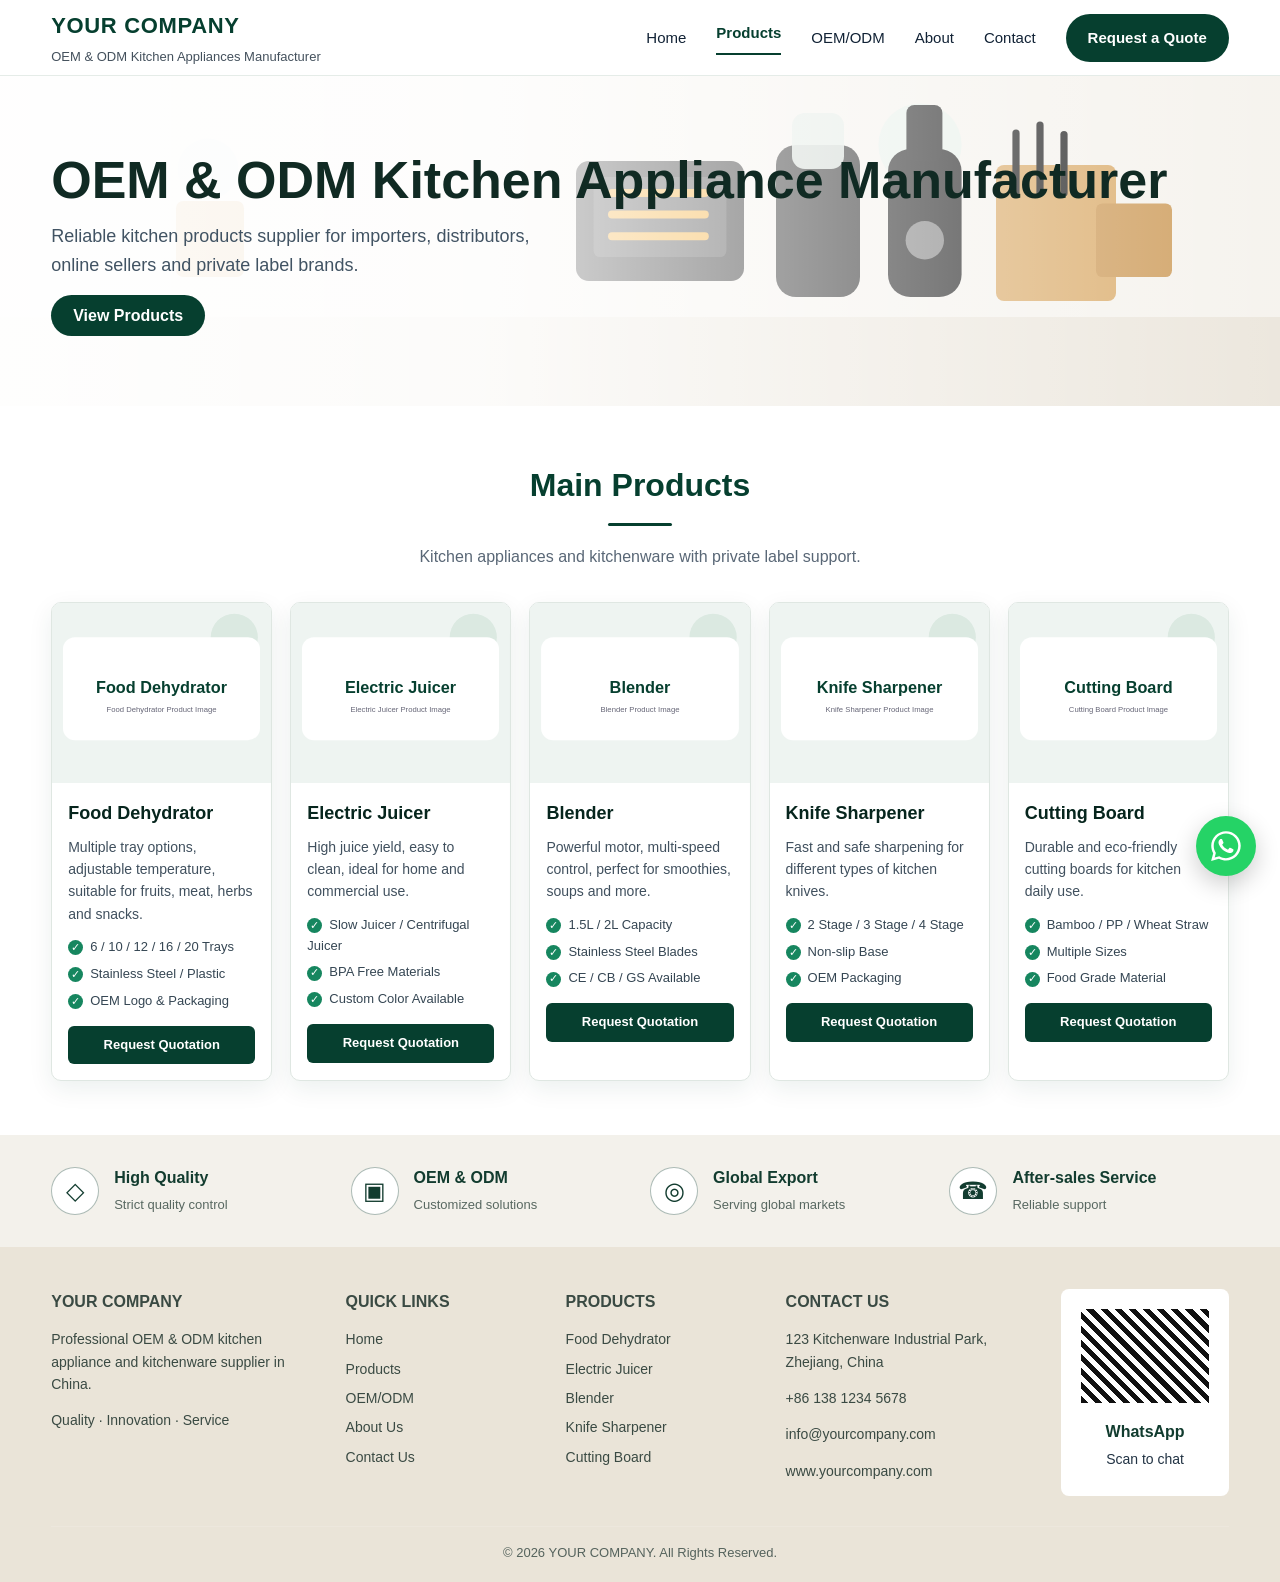
==== index.html @ 008339e9 "Add files via upload" ====
<!DOCTYPE html><html lang="en"><head><meta charset="UTF-8"><meta name="viewport" content="width=device-width,initial-scale=1.0"><title>Your Company | Kitchen Appliance Manufacturer</title><link rel="stylesheet" href="assets/style.css"><meta name="description" content="OEM and ODM kitchen appliances and kitchenware supplier."></head><body><header class="header"><div class="container nav"><a href="index.html" class="logo"><strong>YOUR COMPANY</strong><span>OEM & ODM Kitchen Appliances Manufacturer</span></a><div class="menu"><a href="index.html">Home</a><a href="products.html" class="active">Products</a><a href="oem-odm.html">OEM/ODM</a><a href="about.html">About</a><a href="contact.html">Contact</a><a class="quote-top" href="contact.html">Request a Quote</a></div></div></header><section class="hero-products"><div class="container"><h1>OEM & ODM Kitchen Appliance Manufacturer</h1><p>Reliable kitchen products supplier for importers, distributors, online sellers and private label brands.</p><a href="products.html" class="quote-top">View Products</a></div></section><section class="section"><div class="container"><div class="section-title"><h2>Main Products</h2><div class="title-line"></div><p>Kitchen appliances and kitchenware with private label support.</p></div><div class="products-grid"><div class="product-card"><div class="product-img"><img src="assets/dehydrator.svg" alt="Food Dehydrator"></div><div class="product-body"><h3>Food Dehydrator</h3><p>Multiple tray options, adjustable temperature, suitable for fruits, meat, herbs and snacks.</p><ul><li>6 / 10 / 12 / 16 / 20 Trays</li><li>Stainless Steel / Plastic</li><li>OEM Logo & Packaging</li></ul><a class="product-btn" href="contact.html">Request Quotation</a></div></div><div class="product-card"><div class="product-img"><img src="assets/juicer.svg" alt="Electric Juicer"></div><div class="product-body"><h3>Electric Juicer</h3><p>High juice yield, easy to clean, ideal for home and commercial use.</p><ul><li>Slow Juicer / Centrifugal Juicer</li><li>BPA Free Materials</li><li>Custom Color Available</li></ul><a class="product-btn" href="contact.html">Request Quotation</a></div></div><div class="product-card"><div class="product-img"><img src="assets/blender.svg" alt="Blender"></div><div class="product-body"><h3>Blender</h3><p>Powerful motor, multi-speed control, perfect for smoothies, soups and more.</p><ul><li>1.5L / 2L Capacity</li><li>Stainless Steel Blades</li><li>CE / CB / GS Available</li></ul><a class="product-btn" href="contact.html">Request Quotation</a></div></div><div class="product-card"><div class="product-img"><img src="assets/sharpener.svg" alt="Knife Sharpener"></div><div class="product-body"><h3>Knife Sharpener</h3><p>Fast and safe sharpening for different types of kitchen knives.</p><ul><li>2 Stage / 3 Stage / 4 Stage</li><li>Non-slip Base</li><li>OEM Packaging</li></ul><a class="product-btn" href="contact.html">Request Quotation</a></div></div><div class="product-card"><div class="product-img"><img src="assets/cutting-board.svg" alt="Cutting Board"></div><div class="product-body"><h3>Cutting Board</h3><p>Durable and eco-friendly cutting boards for kitchen daily use.</p><ul><li>Bamboo / PP / Wheat Straw</li><li>Multiple Sizes</li><li>Food Grade Material</li></ul><a class="product-btn" href="contact.html">Request Quotation</a></div></div></div></div></section><section class="advantages"><div class="container adv-grid"><div class="adv"><div class="adv-icon">◇</div><div><strong>High Quality</strong><span>Strict quality control</span></div></div><div class="adv"><div class="adv-icon">▣</div><div><strong>OEM & ODM</strong><span>Customized solutions</span></div></div><div class="adv"><div class="adv-icon">◎</div><div><strong>Global Export</strong><span>Serving global markets</span></div></div><div class="adv"><div class="adv-icon">☎</div><div><strong>After-sales Service</strong><span>Reliable support</span></div></div></div></section><footer class="footer"><div class="container footer-grid"><div><h4>YOUR COMPANY</h4><p>Professional OEM & ODM kitchen appliance and kitchenware supplier in China.</p><p>Quality · Innovation · Service</p></div><div><h4>QUICK LINKS</h4><ul><li><a href="index.html">Home</a></li><li><a href="products.html">Products</a></li><li><a href="oem-odm.html">OEM/ODM</a></li><li><a href="about.html">About Us</a></li><li><a href="contact.html">Contact Us</a></li></ul></div><div><h4>PRODUCTS</h4><ul><li>Food Dehydrator</li><li>Electric Juicer</li><li>Blender</li><li>Knife Sharpener</li><li>Cutting Board</li></ul></div><div><h4>CONTACT US</h4><p>123 Kitchenware Industrial Park, Zhejiang, China</p><p>+86 138 1234 5678</p><p>info@yourcompany.com</p><p>www.yourcompany.com</p></div><div class="qr"><div class="qr-box"></div><strong>WhatsApp</strong><p style="color:#234;margin:4px 0 0">Scan to chat</p></div></div><div class="container copy">© 2026 YOUR COMPANY. All Rights Reserved.</div></footer>
<a href="https://wa.me/8613800000000" target="_blank" class="floating-btn" title="WhatsApp Inquiry">
    <img src="assets/whatsapp-icon.svg" alt="WhatsApp">
</a>

</body></html>
---- assets/style.css ----
*{box-sizing:border-box}
:root{--green:#063f2f;--green2:#0b5a43;--light:#f1f7f4;--text:#102a23;--muted:#5d6b78;--line:#dfe7e2}
body{margin:0;font-family:Arial,Helvetica,sans-serif;color:var(--text);line-height:1.6;background:#fff}
a{text-decoration:none;color:inherit}
.container{width:min(1180px,92%);margin:auto}
.header{height:76px;background:#fff;border-bottom:1px solid #e5ece8;position:sticky;top:0;z-index:20}
.nav{height:76px;display:flex;align-items:center;justify-content:space-between}
.logo strong{display:block;font-size:22px;letter-spacing:.03em;color:var(--green)}
.logo span{font-size:13px;color:#44515d}
.menu{display:flex;align-items:center;gap:30px;font-size:15px}
.menu a{color:#112235}
.menu .active{color:var(--green);font-weight:700;border-bottom:2px solid var(--green);padding-bottom:8px}
.quote-top{background:var(--green);color:#fff!important;border-radius:28px;padding:12px 22px;font-weight:700}
.hero-products{min-height:330px;background:linear-gradient(90deg,rgba(255,255,255,.96) 0%,rgba(255,255,255,.86) 38%,rgba(255,255,255,.15) 100%),url('hero-banner.svg');background-size:cover;background-position:center;display:flex;align-items:center}
.hero-products h1{font-size:52px;line-height:1.05;margin:0 0 14px;color:var(--text)}
.hero-products p{font-size:18px;color:#415363;max-width:500px;margin:0 0 24px}
.breadcrumb{font-size:14px;color:#506273}
.breadcrumb b{color:var(--green)}
.section{padding:54px 0}
.section-title{text-align:center;margin-bottom:32px}
.section-title h2{font-size:32px;margin:0;color:var(--green)}
.title-line{width:64px;height:3px;background:var(--green);margin:12px auto 18px;border-radius:10px}
.section-title p{color:#596776;margin:0}
.products-grid{display:grid;grid-template-columns:repeat(5,1fr);gap:18px}
.product-card{background:#fff;border:1px solid var(--line);border-radius:10px;overflow:hidden;box-shadow:0 8px 24px rgba(6,63,47,.08);transition:.25s}
.product-card:hover{transform:translateY(-6px);box-shadow:0 16px 36px rgba(6,63,47,.14)}
.product-img{height:180px;background:#eef4f1;display:flex;align-items:center;justify-content:center;overflow:hidden}
.product-img img{width:100%;height:100%;object-fit:cover;display:block}
.product-body{padding:16px}
.product-body h3{margin:0 0 8px;font-size:18px;color:#06251d}
.product-body p{margin:0 0 12px;color:#40505e;font-size:14px;min-height:66px}
.product-body ul{padding:0;margin:0 0 14px;list-style:none}
.product-body li{font-size:13px;margin:6px 0;color:#354653}
.product-body li:before{content:"✓";display:inline-flex;align-items:center;justify-content:center;width:15px;height:15px;margin-right:7px;background:#16865f;color:white;border-radius:50%;font-size:11px}
.product-btn{display:block;text-align:center;background:var(--green);color:#fff;border-radius:6px;padding:9px 12px;font-size:13px;font-weight:700}
.advantages{background:#F3F1EB;color:#123C2F;padding:30px 0}
.adv-grid{display:grid;grid-template-columns:repeat(4,1fr);gap:20px}
.adv{display:flex;gap:15px;align-items:center}
.adv-icon{width:48px;height:48px;border:1px solid rgba(18,60,47,.35);border-radius:50%;display:flex;align-items:center;justify-content:center;font-size:24px;color:#123C2F;background:#fff}
.adv strong{display:block;color:#123C2F}
.adv span{font-size:13px;color:#586861}
.footer{background:#EAE4D8;color:#3A4A43;padding:42px 0 18px}
.footer-grid{display:grid;grid-template-columns:1.4fr 1fr 1fr 1.3fr .9fr;gap:34px}
.footer h4{margin:0 0 14px}
.footer p,.footer a,.footer li{color:#3A4A43;font-size:14px}
.footer ul{padding:0;margin:0;list-style:none}
.footer li{margin:7px 0}
.qr{background:white;color:#123c2f;border-radius:8px;padding:12px;text-align:center}
.qr-box{height:110px;background:repeating-linear-gradient(45deg,#111 0 5px,#fff 5px 10px);border:8px solid #fff;margin-bottom:8px}
.copy{text-align:center;color:#55635d;font-size:13px;border-top:1px solid rgba(255,255,255,.12);margin-top:30px;padding-top:16px}
.page-hero{padding:80px 0;background:var(--light)}
.page-hero h1{font-size:44px;margin:0 0 10px}
.content-grid{display:grid;grid-template-columns:1fr 1fr;gap:32px;align-items:center}
.box{border:1px solid var(--line);border-radius:14px;padding:26px;background:#fff;box-shadow:0 8px 24px rgba(6,63,47,.06)}
.contact-grid{display:grid;grid-template-columns:1fr 1fr;gap:28px}
@media(max-width:1000px){.products-grid{grid-template-columns:repeat(2,1fr)}.footer-grid,.adv-grid{grid-template-columns:repeat(2,1fr)}}
@media(max-width:760px){.header,.nav{height:auto}.nav{padding:14px 0;align-items:flex-start;flex-direction:column;gap:12px}.menu{flex-wrap:wrap;gap:14px}.hero-products h1{font-size:38px}.products-grid,.footer-grid,.adv-grid,.content-grid,.contact-grid{grid-template-columns:1fr}.hero-products{min-height:420px}.product-img{height:220px}}


/* Floating WhatsApp/Inquiry Button */
.floating-btn {
    position: fixed;
    right: 24px;
    bottom: 24px;
    background: #25D366;
    color: #fff;
    border-radius: 50%;
    width: 60px;
    height: 60px;
    display:flex;
    align-items:center;
    justify-content:center;
    font-size:28px;
    box-shadow: 0 8px 24px rgba(0,0,0,.2);
    z-index: 9999;
    cursor: pointer;
    transition: transform .3s;
}
.floating-btn:hover {
    transform: scale(1.1);
}

.floating-btn img{
    width:34px;
    height:34px;
    display:block;
}
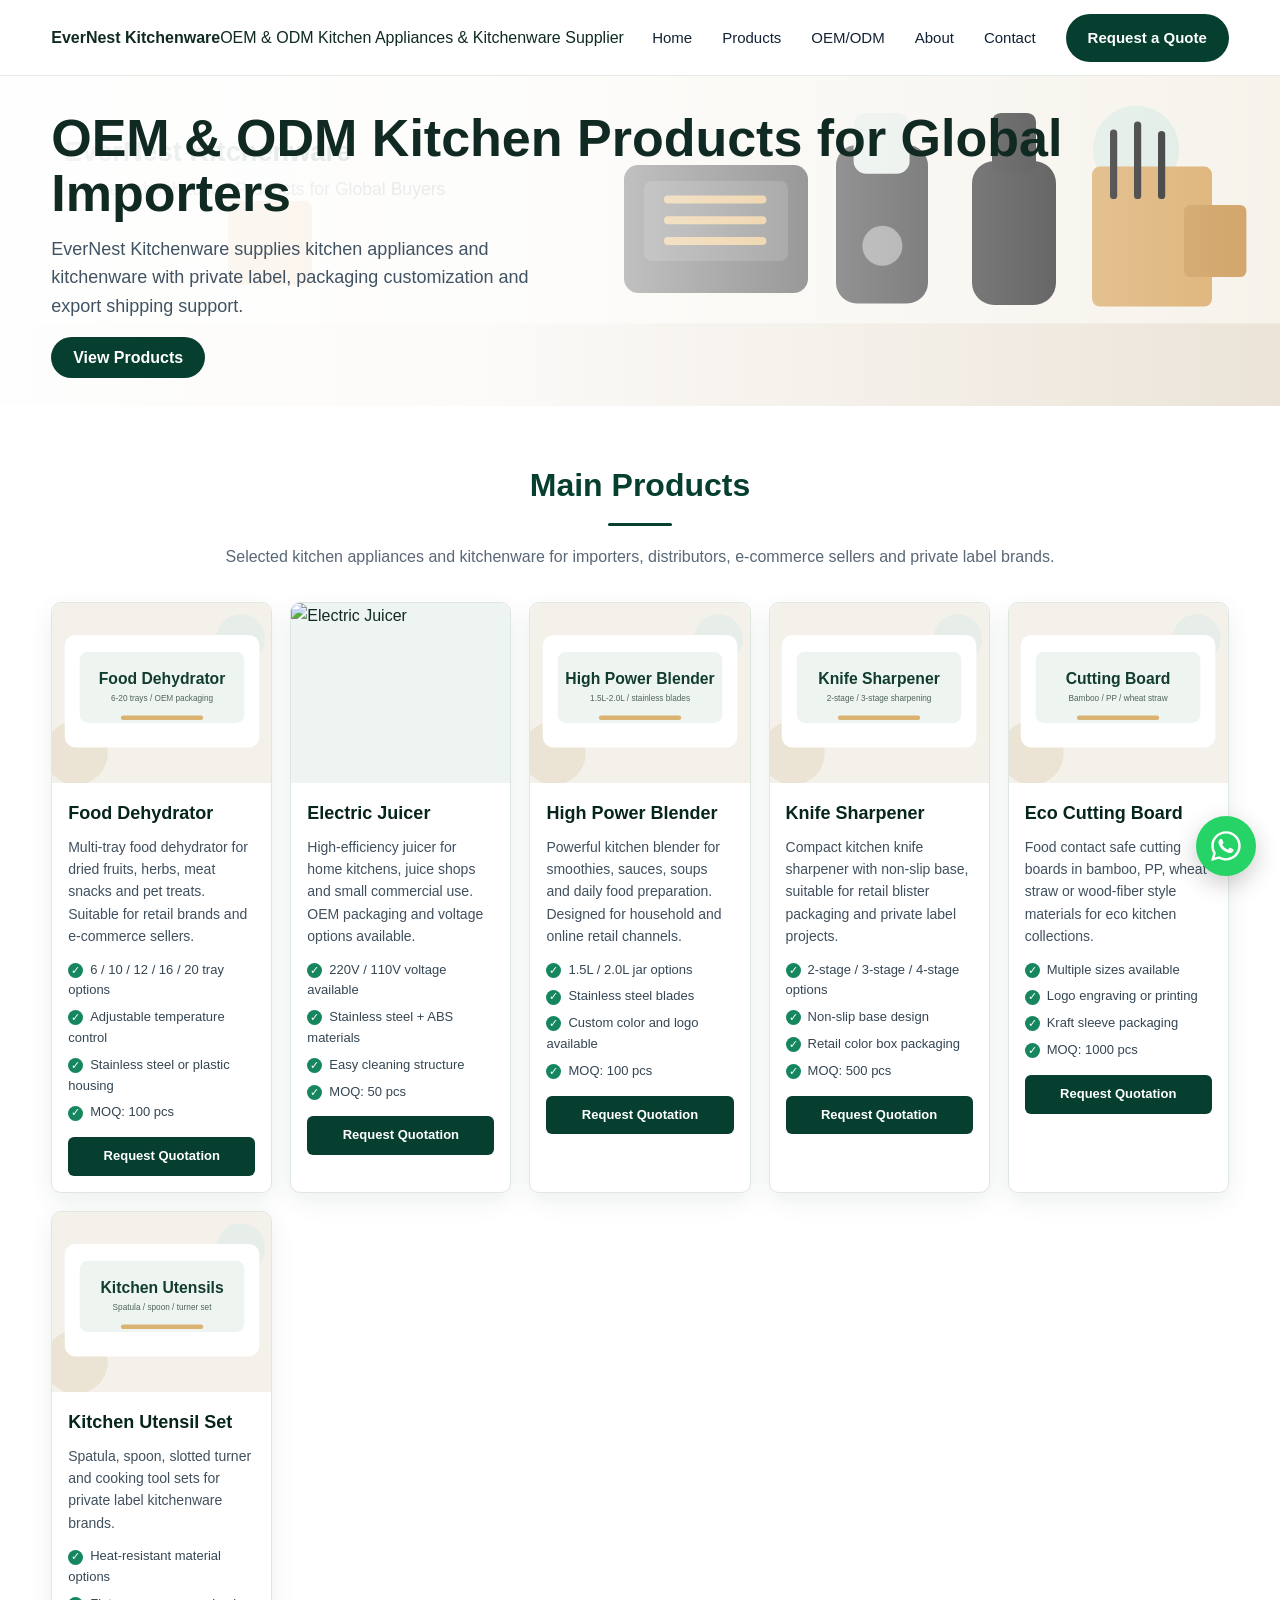
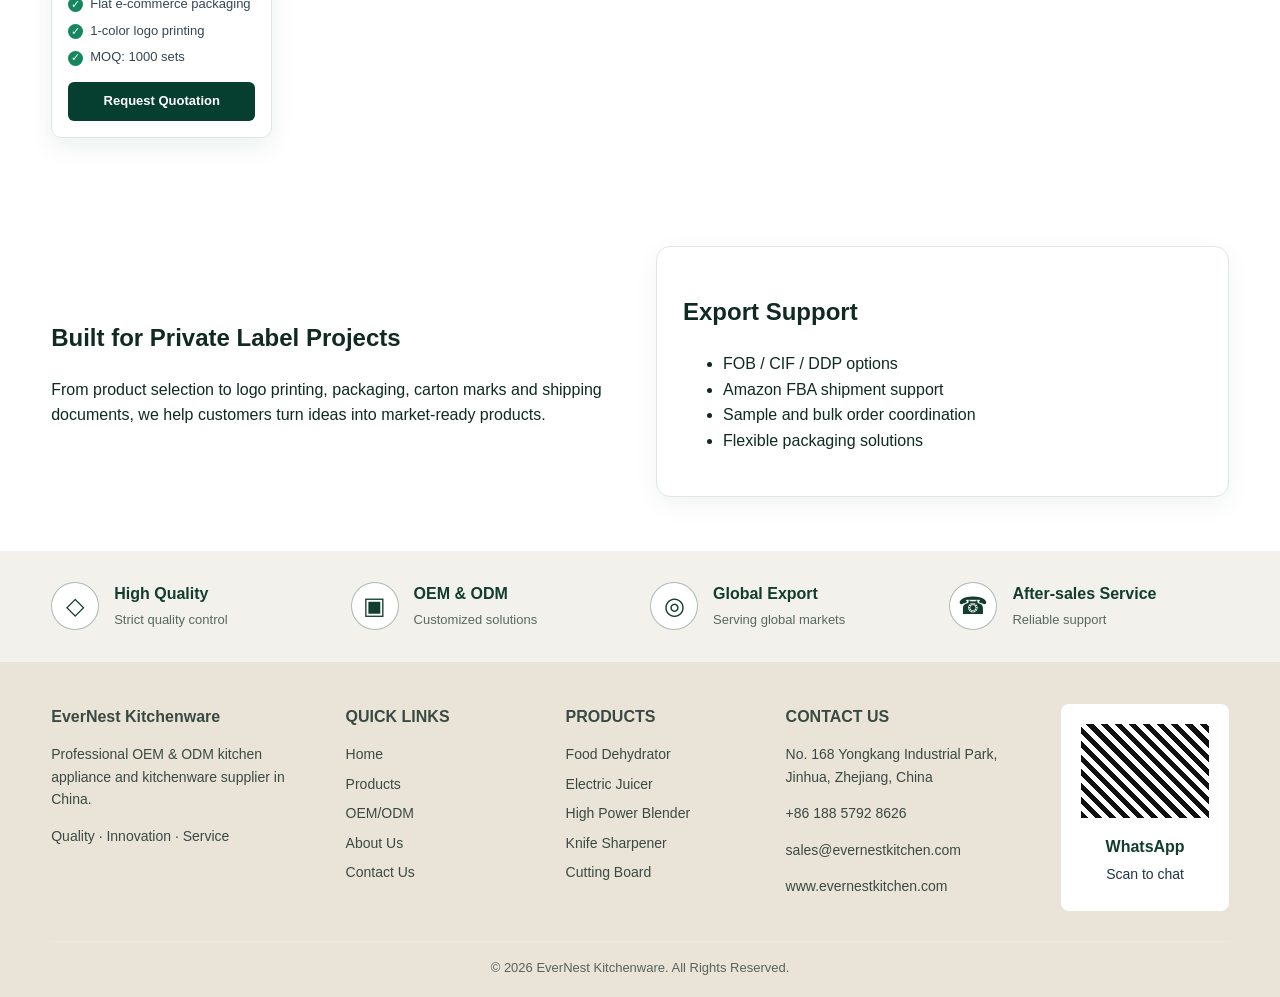
==== commit 71bbc458: "Add files via upload" ====
--- a/index.html
+++ b/index.html
@@ -1,6 +1 @@
-<!DOCTYPE html><html lang="en"><head><meta charset="UTF-8"><meta name="viewport" content="width=device-width,initial-scale=1.0"><title>Your Company | Kitchen Appliance Manufacturer</title><link rel="stylesheet" href="assets/style.css"><meta name="description" content="OEM and ODM kitchen appliances and kitchenware supplier."></head><body><header class="header"><div class="container nav"><a href="index.html" class="logo"><strong>YOUR COMPANY</strong><span>OEM & ODM Kitchen Appliances Manufacturer</span></a><div class="menu"><a href="index.html">Home</a><a href="products.html" class="active">Products</a><a href="oem-odm.html">OEM/ODM</a><a href="about.html">About</a><a href="contact.html">Contact</a><a class="quote-top" href="contact.html">Request a Quote</a></div></div></header><section class="hero-products"><div class="container"><h1>OEM & ODM Kitchen Appliance Manufacturer</h1><p>Reliable kitchen products supplier for importers, distributors, online sellers and private label brands.</p><a href="products.html" class="quote-top">View Products</a></div></section><section class="section"><div class="container"><div class="section-title"><h2>Main Products</h2><div class="title-line"></div><p>Kitchen appliances and kitchenware with private label support.</p></div><div class="products-grid"><div class="product-card"><div class="product-img"><img src="assets/dehydrator.svg" alt="Food Dehydrator"></div><div class="product-body"><h3>Food Dehydrator</h3><p>Multiple tray options, adjustable temperature, suitable for fruits, meat, herbs and snacks.</p><ul><li>6 / 10 / 12 / 16 / 20 Trays</li><li>Stainless Steel / Plastic</li><li>OEM Logo & Packaging</li></ul><a class="product-btn" href="contact.html">Request Quotation</a></div></div><div class="product-card"><div class="product-img"><img src="assets/juicer.svg" alt="Electric Juicer"></div><div class="product-body"><h3>Electric Juicer</h3><p>High juice yield, easy to clean, ideal for home and commercial use.</p><ul><li>Slow Juicer / Centrifugal Juicer</li><li>BPA Free Materials</li><li>Custom Color Available</li></ul><a class="product-btn" href="contact.html">Request Quotation</a></div></div><div class="product-card"><div class="product-img"><img src="assets/blender.svg" alt="Blender"></div><div class="product-body"><h3>Blender</h3><p>Powerful motor, multi-speed control, perfect for smoothies, soups and more.</p><ul><li>1.5L / 2L Capacity</li><li>Stainless Steel Blades</li><li>CE / CB / GS Available</li></ul><a class="product-btn" href="contact.html">Request Quotation</a></div></div><div class="product-card"><div class="product-img"><img src="assets/sharpener.svg" alt="Knife Sharpener"></div><div class="product-body"><h3>Knife Sharpener</h3><p>Fast and safe sharpening for different types of kitchen knives.</p><ul><li>2 Stage / 3 Stage / 4 Stage</li><li>Non-slip Base</li><li>OEM Packaging</li></ul><a class="product-btn" href="contact.html">Request Quotation</a></div></div><div class="product-card"><div class="product-img"><img src="assets/cutting-board.svg" alt="Cutting Board"></div><div class="product-body"><h3>Cutting Board</h3><p>Durable and eco-friendly cutting boards for kitchen daily use.</p><ul><li>Bamboo / PP / Wheat Straw</li><li>Multiple Sizes</li><li>Food Grade Material</li></ul><a class="product-btn" href="contact.html">Request Quotation</a></div></div></div></div></section><section class="advantages"><div class="container adv-grid"><div class="adv"><div class="adv-icon">◇</div><div><strong>High Quality</strong><span>Strict quality control</span></div></div><div class="adv"><div class="adv-icon">▣</div><div><strong>OEM & ODM</strong><span>Customized solutions</span></div></div><div class="adv"><div class="adv-icon">◎</div><div><strong>Global Export</strong><span>Serving global markets</span></div></div><div class="adv"><div class="adv-icon">☎</div><div><strong>After-sales Service</strong><span>Reliable support</span></div></div></div></section><footer class="footer"><div class="container footer-grid"><div><h4>YOUR COMPANY</h4><p>Professional OEM & ODM kitchen appliance and kitchenware supplier in China.</p><p>Quality · Innovation · Service</p></div><div><h4>QUICK LINKS</h4><ul><li><a href="index.html">Home</a></li><li><a href="products.html">Products</a></li><li><a href="oem-odm.html">OEM/ODM</a></li><li><a href="about.html">About Us</a></li><li><a href="contact.html">Contact Us</a></li></ul></div><div><h4>PRODUCTS</h4><ul><li>Food Dehydrator</li><li>Electric Juicer</li><li>Blender</li><li>Knife Sharpener</li><li>Cutting Board</li></ul></div><div><h4>CONTACT US</h4><p>123 Kitchenware Industrial Park, Zhejiang, China</p><p>+86 138 1234 5678</p><p>info@yourcompany.com</p><p>www.yourcompany.com</p></div><div class="qr"><div class="qr-box"></div><strong>WhatsApp</strong><p style="color:#234;margin:4px 0 0">Scan to chat</p></div></div><div class="container copy">© 2026 YOUR COMPANY. All Rights Reserved.</div></footer>
-<a href="https://wa.me/8613800000000" target="_blank" class="floating-btn" title="WhatsApp Inquiry">
-    <img src="assets/whatsapp-icon.svg" alt="WhatsApp">
-</a>
-
-</body></html>+<!DOCTYPE html><html lang="en"><head><meta charset="UTF-8"><meta name="viewport" content="width=device-width,initial-scale=1.0"><title>EverNest Kitchenware | Kitchen Appliance Manufacturer</title><link rel="stylesheet" href="assets/style.css"><meta name="description" content="EverNest Kitchenware supplies OEM and ODM kitchen appliances and kitchenware for global importers and private label brands."></head><body><header class="header"><div class="container nav"><a href="index.html" class="active" class="logo"><strong>EverNest Kitchenware</strong><span>OEM & ODM Kitchen Appliances & Kitchenware Supplier</span></a><div class="menu"><a href="index.html">Home</a><a href="products.html">Products</a><a href="oem-odm.html">OEM/ODM</a><a href="about.html">About</a><a href="contact.html">Contact</a><a class="quote-top" href="contact.html">Request a Quote</a></div></div></header><section class="hero-products"><div class="container"><h1>OEM & ODM Kitchen Products for Global Importers</h1><p>EverNest Kitchenware supplies kitchen appliances and kitchenware with private label, packaging customization and export shipping support.</p><a href="products.html" class="quote-top">View Products</a></div></section><section class="section"><div class="container"><div class="section-title"><h2>Main Products</h2><div class="title-line"></div><p>Selected kitchen appliances and kitchenware for importers, distributors, e-commerce sellers and private label brands.</p></div><div class="products-grid"><div class="product-card"><div class="product-img"><img src="assets/dehydrator.svg" alt="Food Dehydrator"></div><div class="product-body"><h3>Food Dehydrator</h3><p>Multi-tray food dehydrator for dried fruits, herbs, meat snacks and pet treats. Suitable for retail brands and e-commerce sellers.</p><ul><li>6 / 10 / 12 / 16 / 20 tray options</li><li>Adjustable temperature control</li><li>Stainless steel or plastic housing</li><li>MOQ: 100 pcs</li></ul><a class="product-btn" href="contact.html">Request Quotation</a></div></div><div class="product-card"><div class="product-img"><img src="assets/juicer.svg" alt="Electric Juicer"></div><div class="product-body"><h3>Electric Juicer</h3><p>High-efficiency juicer for home kitchens, juice shops and small commercial use. OEM packaging and voltage options available.</p><ul><li>220V / 110V voltage available</li><li>Stainless steel + ABS materials</li><li>Easy cleaning structure</li><li>MOQ: 50 pcs</li></ul><a class="product-btn" href="contact.html">Request Quotation</a></div></div><div class="product-card"><div class="product-img"><img src="assets/blender.svg" alt="High Power Blender"></div><div class="product-body"><h3>High Power Blender</h3><p>Powerful kitchen blender for smoothies, sauces, soups and daily food preparation. Designed for household and online retail channels.</p><ul><li>1.5L / 2.0L jar options</li><li>Stainless steel blades</li><li>Custom color and logo available</li><li>MOQ: 100 pcs</li></ul><a class="product-btn" href="contact.html">Request Quotation</a></div></div><div class="product-card"><div class="product-img"><img src="assets/sharpener.svg" alt="Knife Sharpener"></div><div class="product-body"><h3>Knife Sharpener</h3><p>Compact kitchen knife sharpener with non-slip base, suitable for retail blister packaging and private label projects.</p><ul><li>2-stage / 3-stage / 4-stage options</li><li>Non-slip base design</li><li>Retail color box packaging</li><li>MOQ: 500 pcs</li></ul><a class="product-btn" href="contact.html">Request Quotation</a></div></div><div class="product-card"><div class="product-img"><img src="assets/cutting-board.svg" alt="Eco Cutting Board"></div><div class="product-body"><h3>Eco Cutting Board</h3><p>Food contact safe cutting boards in bamboo, PP, wheat straw or wood-fiber style materials for eco kitchen collections.</p><ul><li>Multiple sizes available</li><li>Logo engraving or printing</li><li>Kraft sleeve packaging</li><li>MOQ: 1000 pcs</li></ul><a class="product-btn" href="contact.html">Request Quotation</a></div></div><div class="product-card"><div class="product-img"><img src="assets/utensils.svg" alt="Kitchen Utensil Set"></div><div class="product-body"><h3>Kitchen Utensil Set</h3><p>Spatula, spoon, slotted turner and cooking tool sets for private label kitchenware brands.</p><ul><li>Heat-resistant material options</li><li>Flat e-commerce packaging</li><li>1-color logo printing</li><li>MOQ: 1000 sets</li></ul><a class="product-btn" href="contact.html">Request Quotation</a></div></div></div></div></section><section class="section light"><div class="container content-grid"><div><h2>Built for Private Label Projects</h2><p>From product selection to logo printing, packaging, carton marks and shipping documents, we help customers turn ideas into market-ready products.</p></div><div class="box"><h2>Export Support</h2><ul><li>FOB / CIF / DDP options</li><li>Amazon FBA shipment support</li><li>Sample and bulk order coordination</li><li>Flexible packaging solutions</li></ul></div></div></section><section class="advantages"><div class="container adv-grid"><div class="adv"><div class="adv-icon">◇</div><div><strong>High Quality</strong><span>Strict quality control</span></div></div><div class="adv"><div class="adv-icon">▣</div><div><strong>OEM & ODM</strong><span>Customized solutions</span></div></div><div class="adv"><div class="adv-icon">◎</div><div><strong>Global Export</strong><span>Serving global markets</span></div></div><div class="adv"><div class="adv-icon">☎</div><div><strong>After-sales Service</strong><span>Reliable support</span></div></div></div></section><footer class="footer"><div class="container footer-grid"><div><h4>EverNest Kitchenware</h4><p>Professional OEM & ODM kitchen appliance and kitchenware supplier in China.</p><p>Quality · Innovation · Service</p></div><div><h4>QUICK LINKS</h4><ul><li><a href="index.html">Home</a></li><li><a href="products.html">Products</a></li><li><a href="oem-odm.html">OEM/ODM</a></li><li><a href="about.html">About Us</a></li><li><a href="contact.html">Contact Us</a></li></ul></div><div><h4>PRODUCTS</h4><ul><li>Food Dehydrator</li><li>Electric Juicer</li><li>High Power Blender</li><li>Knife Sharpener</li><li>Cutting Board</li></ul></div><div><h4>CONTACT US</h4><p>No. 168 Yongkang Industrial Park, Jinhua, Zhejiang, China</p><p>+86 188 5792 8626</p><p>sales@evernestkitchen.com</p><p>www.evernestkitchen.com</p></div><div class="qr"><div class="qr-box"></div><strong>WhatsApp</strong><p style="color:#234;margin:4px 0 0">Scan to chat</p></div></div><div class="container copy">© 2026 EverNest Kitchenware. All Rights Reserved.</div></footer><a href="https://wa.me/8618857928626" target="_blank" class="floating-btn" title="WhatsApp Inquiry"><img src="assets/whatsapp-icon.svg" alt="WhatsApp"></a></body></html>
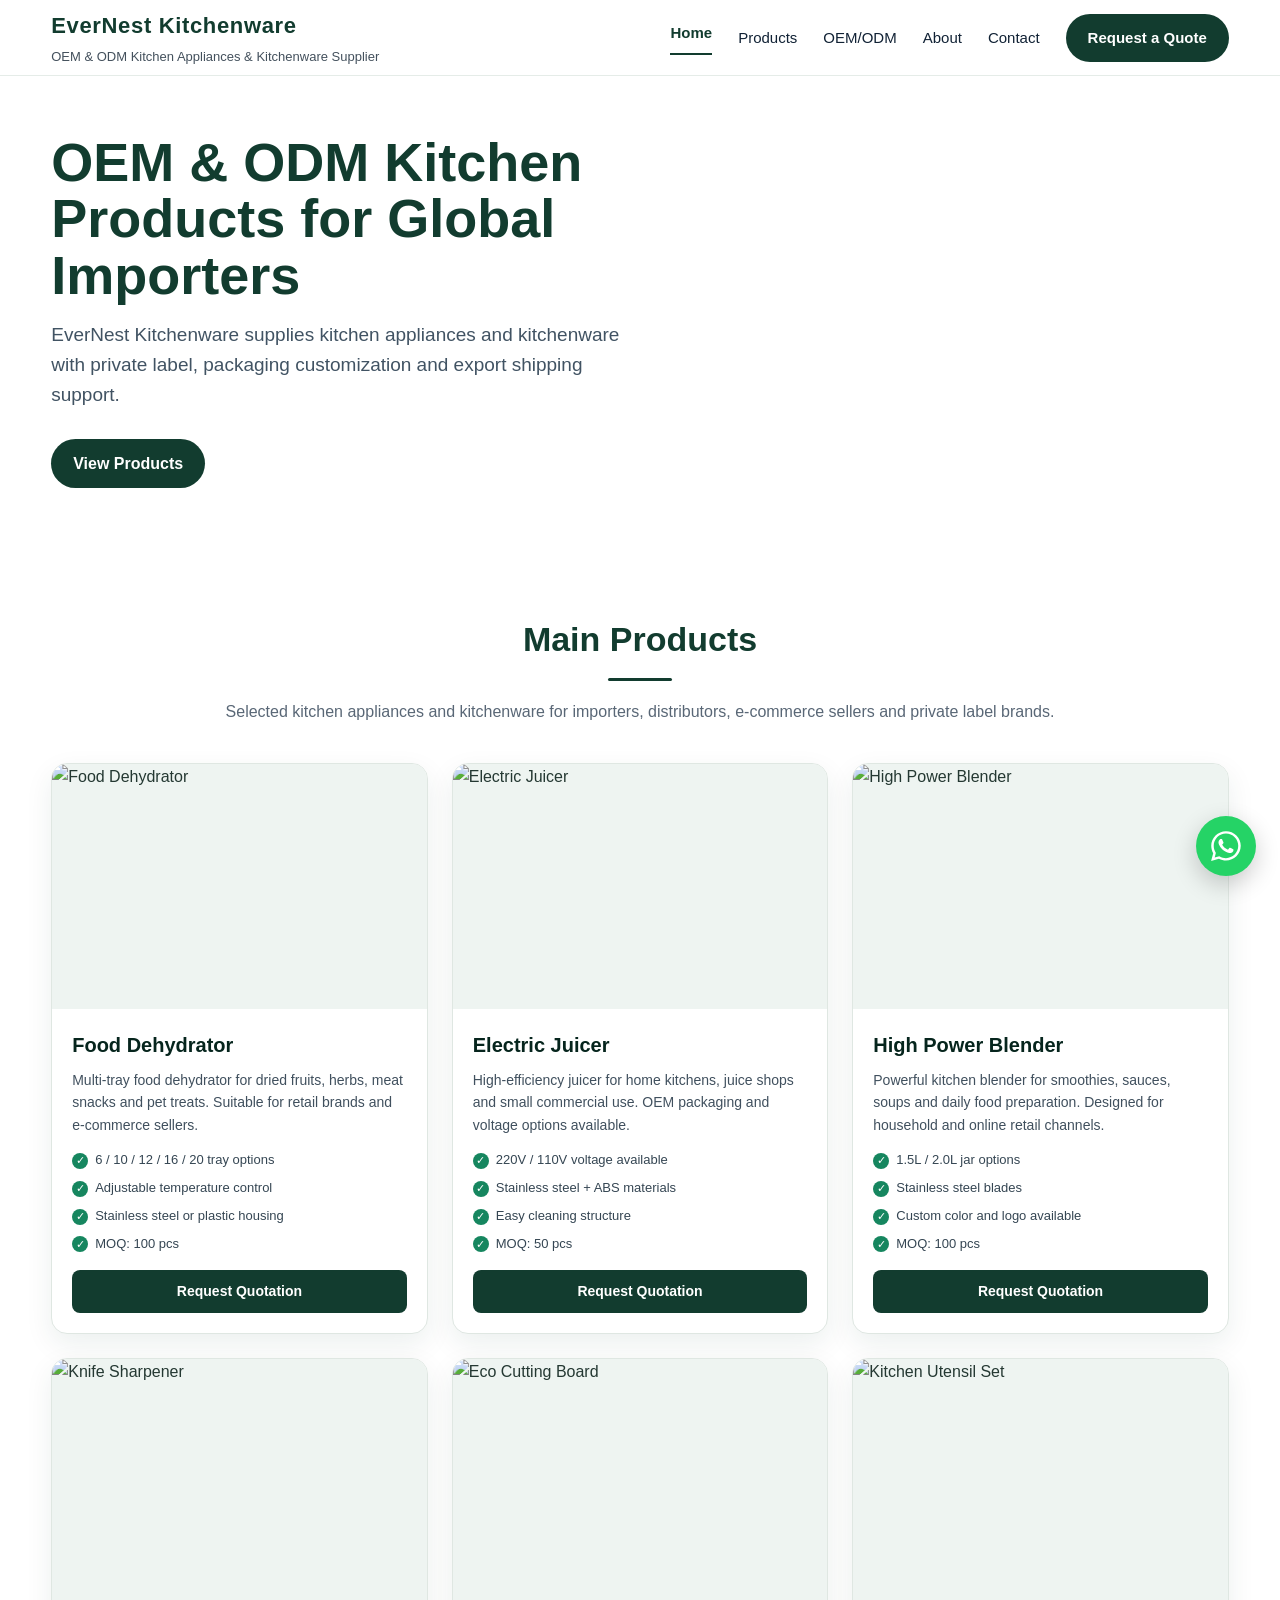
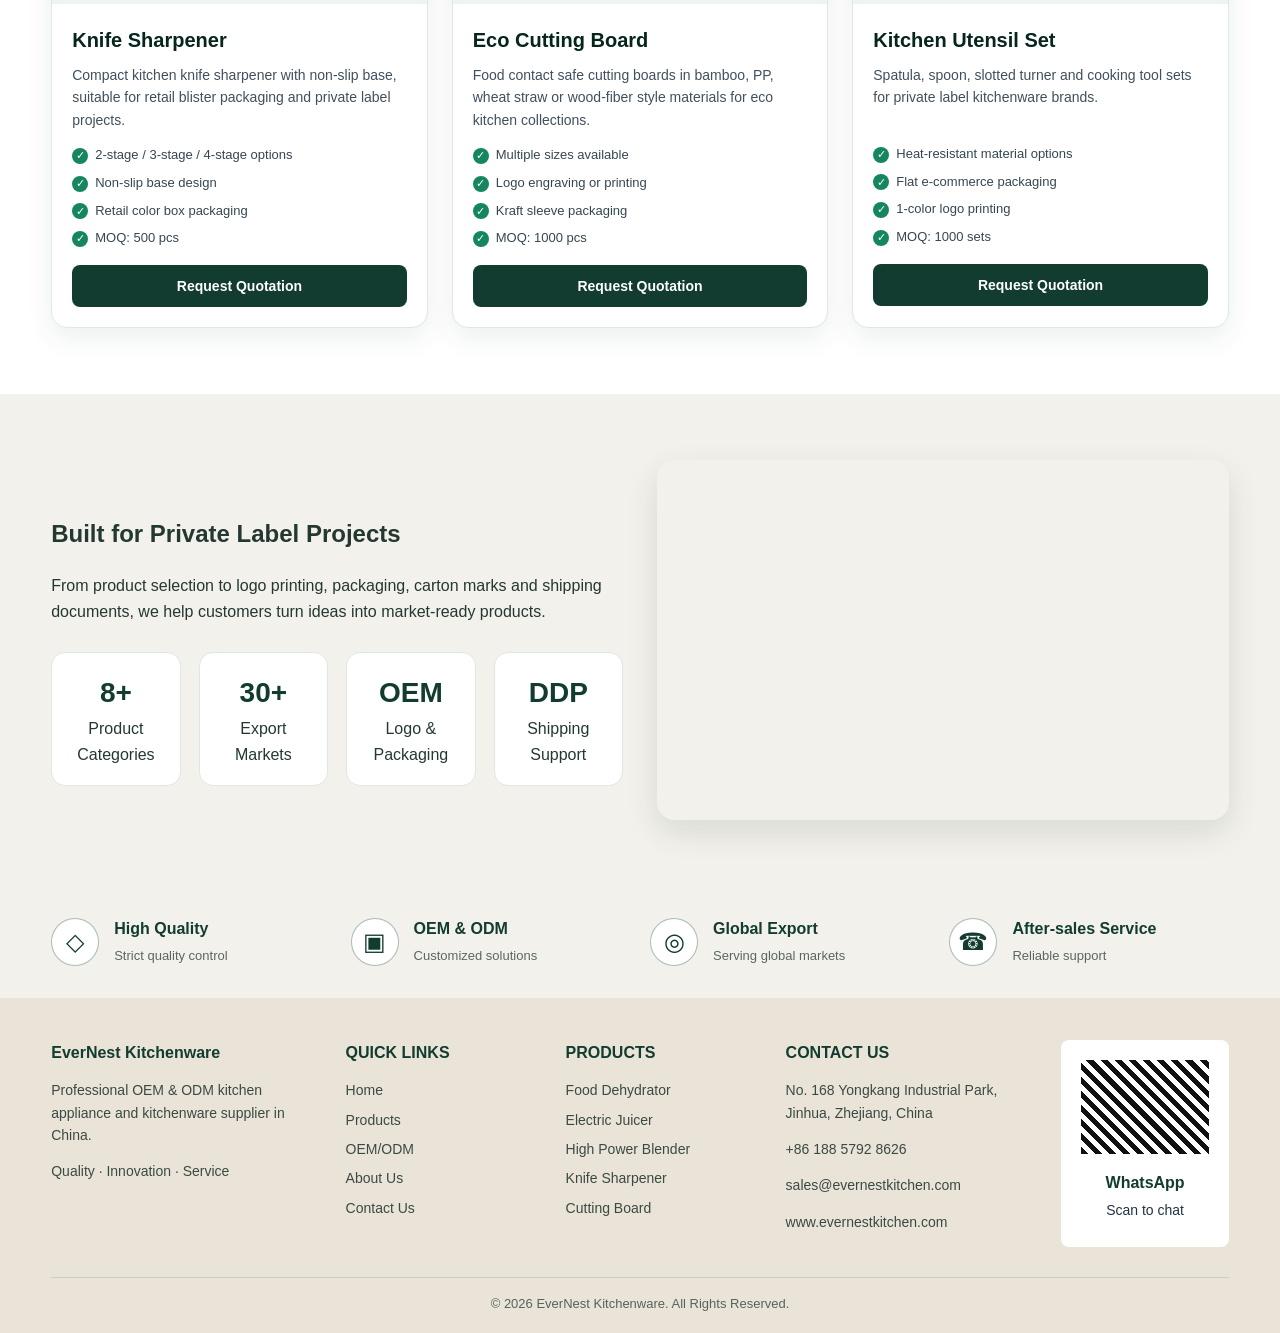
==== commit f1c9e179: "Add files via upload" ====
--- a/index.html
+++ b/index.html
@@ -1 +1 @@
-<!DOCTYPE html><html lang="en"><head><meta charset="UTF-8"><meta name="viewport" content="width=device-width,initial-scale=1.0"><title>EverNest Kitchenware | Kitchen Appliance Manufacturer</title><link rel="stylesheet" href="assets/style.css"><meta name="description" content="EverNest Kitchenware supplies OEM and ODM kitchen appliances and kitchenware for global importers and private label brands."></head><body><header class="header"><div class="container nav"><a href="index.html" class="active" class="logo"><strong>EverNest Kitchenware</strong><span>OEM & ODM Kitchen Appliances & Kitchenware Supplier</span></a><div class="menu"><a href="index.html">Home</a><a href="products.html">Products</a><a href="oem-odm.html">OEM/ODM</a><a href="about.html">About</a><a href="contact.html">Contact</a><a class="quote-top" href="contact.html">Request a Quote</a></div></div></header><section class="hero-products"><div class="container"><h1>OEM & ODM Kitchen Products for Global Importers</h1><p>EverNest Kitchenware supplies kitchen appliances and kitchenware with private label, packaging customization and export shipping support.</p><a href="products.html" class="quote-top">View Products</a></div></section><section class="section"><div class="container"><div class="section-title"><h2>Main Products</h2><div class="title-line"></div><p>Selected kitchen appliances and kitchenware for importers, distributors, e-commerce sellers and private label brands.</p></div><div class="products-grid"><div class="product-card"><div class="product-img"><img src="assets/dehydrator.svg" alt="Food Dehydrator"></div><div class="product-body"><h3>Food Dehydrator</h3><p>Multi-tray food dehydrator for dried fruits, herbs, meat snacks and pet treats. Suitable for retail brands and e-commerce sellers.</p><ul><li>6 / 10 / 12 / 16 / 20 tray options</li><li>Adjustable temperature control</li><li>Stainless steel or plastic housing</li><li>MOQ: 100 pcs</li></ul><a class="product-btn" href="contact.html">Request Quotation</a></div></div><div class="product-card"><div class="product-img"><img src="assets/juicer.svg" alt="Electric Juicer"></div><div class="product-body"><h3>Electric Juicer</h3><p>High-efficiency juicer for home kitchens, juice shops and small commercial use. OEM packaging and voltage options available.</p><ul><li>220V / 110V voltage available</li><li>Stainless steel + ABS materials</li><li>Easy cleaning structure</li><li>MOQ: 50 pcs</li></ul><a class="product-btn" href="contact.html">Request Quotation</a></div></div><div class="product-card"><div class="product-img"><img src="assets/blender.svg" alt="High Power Blender"></div><div class="product-body"><h3>High Power Blender</h3><p>Powerful kitchen blender for smoothies, sauces, soups and daily food preparation. Designed for household and online retail channels.</p><ul><li>1.5L / 2.0L jar options</li><li>Stainless steel blades</li><li>Custom color and logo available</li><li>MOQ: 100 pcs</li></ul><a class="product-btn" href="contact.html">Request Quotation</a></div></div><div class="product-card"><div class="product-img"><img src="assets/sharpener.svg" alt="Knife Sharpener"></div><div class="product-body"><h3>Knife Sharpener</h3><p>Compact kitchen knife sharpener with non-slip base, suitable for retail blister packaging and private label projects.</p><ul><li>2-stage / 3-stage / 4-stage options</li><li>Non-slip base design</li><li>Retail color box packaging</li><li>MOQ: 500 pcs</li></ul><a class="product-btn" href="contact.html">Request Quotation</a></div></div><div class="product-card"><div class="product-img"><img src="assets/cutting-board.svg" alt="Eco Cutting Board"></div><div class="product-body"><h3>Eco Cutting Board</h3><p>Food contact safe cutting boards in bamboo, PP, wheat straw or wood-fiber style materials for eco kitchen collections.</p><ul><li>Multiple sizes available</li><li>Logo engraving or printing</li><li>Kraft sleeve packaging</li><li>MOQ: 1000 pcs</li></ul><a class="product-btn" href="contact.html">Request Quotation</a></div></div><div class="product-card"><div class="product-img"><img src="assets/utensils.svg" alt="Kitchen Utensil Set"></div><div class="product-body"><h3>Kitchen Utensil Set</h3><p>Spatula, spoon, slotted turner and cooking tool sets for private label kitchenware brands.</p><ul><li>Heat-resistant material options</li><li>Flat e-commerce packaging</li><li>1-color logo printing</li><li>MOQ: 1000 sets</li></ul><a class="product-btn" href="contact.html">Request Quotation</a></div></div></div></div></section><section class="section light"><div class="container content-grid"><div><h2>Built for Private Label Projects</h2><p>From product selection to logo printing, packaging, carton marks and shipping documents, we help customers turn ideas into market-ready products.</p></div><div class="box"><h2>Export Support</h2><ul><li>FOB / CIF / DDP options</li><li>Amazon FBA shipment support</li><li>Sample and bulk order coordination</li><li>Flexible packaging solutions</li></ul></div></div></section><section class="advantages"><div class="container adv-grid"><div class="adv"><div class="adv-icon">◇</div><div><strong>High Quality</strong><span>Strict quality control</span></div></div><div class="adv"><div class="adv-icon">▣</div><div><strong>OEM & ODM</strong><span>Customized solutions</span></div></div><div class="adv"><div class="adv-icon">◎</div><div><strong>Global Export</strong><span>Serving global markets</span></div></div><div class="adv"><div class="adv-icon">☎</div><div><strong>After-sales Service</strong><span>Reliable support</span></div></div></div></section><footer class="footer"><div class="container footer-grid"><div><h4>EverNest Kitchenware</h4><p>Professional OEM & ODM kitchen appliance and kitchenware supplier in China.</p><p>Quality · Innovation · Service</p></div><div><h4>QUICK LINKS</h4><ul><li><a href="index.html">Home</a></li><li><a href="products.html">Products</a></li><li><a href="oem-odm.html">OEM/ODM</a></li><li><a href="about.html">About Us</a></li><li><a href="contact.html">Contact Us</a></li></ul></div><div><h4>PRODUCTS</h4><ul><li>Food Dehydrator</li><li>Electric Juicer</li><li>High Power Blender</li><li>Knife Sharpener</li><li>Cutting Board</li></ul></div><div><h4>CONTACT US</h4><p>No. 168 Yongkang Industrial Park, Jinhua, Zhejiang, China</p><p>+86 188 5792 8626</p><p>sales@evernestkitchen.com</p><p>www.evernestkitchen.com</p></div><div class="qr"><div class="qr-box"></div><strong>WhatsApp</strong><p style="color:#234;margin:4px 0 0">Scan to chat</p></div></div><div class="container copy">© 2026 EverNest Kitchenware. All Rights Reserved.</div></footer><a href="https://wa.me/8618857928626" target="_blank" class="floating-btn" title="WhatsApp Inquiry"><img src="assets/whatsapp-icon.svg" alt="WhatsApp"></a></body></html>+<!DOCTYPE html><html lang="en"><head><meta charset="UTF-8"><meta name="viewport" content="width=device-width,initial-scale=1.0"><title>EverNest Kitchenware | Kitchen Appliance Manufacturer</title><meta name="description" content="EverNest Kitchenware supplies OEM and ODM kitchen appliances and kitchenware for global importers."><link rel="stylesheet" href="assets/style.css"></head><body><header class="header"><div class="container nav"><a href="index.html" class="logo"><strong>EverNest Kitchenware</strong><span>OEM & ODM Kitchen Appliances & Kitchenware Supplier</span></a><div class="menu"><a href="index.html" class="active">Home</a><a href="products.html">Products</a><a href="oem-odm.html">OEM/ODM</a><a href="about.html">About</a><a href="contact.html">Contact</a><a class="quote-top" href="contact.html">Request a Quote</a></div></div></header><section class="hero-products"><div class="container"><h1>OEM & ODM Kitchen Products for Global Importers</h1><p>EverNest Kitchenware supplies kitchen appliances and kitchenware with private label, packaging customization and export shipping support.</p><a href="products.html" class="quote-top">View Products</a></div></section><section class="section"><div class="container"><div class="section-title"><h2>Main Products</h2><div class="title-line"></div><p>Selected kitchen appliances and kitchenware for importers, distributors, e-commerce sellers and private label brands.</p></div><div class="products-grid"><div class="product-card"><div class="product-img"><img src="https://source.unsplash.com/900x700/?food-dehydrator,dried-fruit" alt="Food Dehydrator"></div><div class="product-body"><h3>Food Dehydrator</h3><p>Multi-tray food dehydrator for dried fruits, herbs, meat snacks and pet treats. Suitable for retail brands and e-commerce sellers.</p><ul><li>6 / 10 / 12 / 16 / 20 tray options</li><li>Adjustable temperature control</li><li>Stainless steel or plastic housing</li><li>MOQ: 100 pcs</li></ul><a class="product-btn" href="contact.html">Request Quotation</a></div></div><div class="product-card"><div class="product-img"><img src="https://source.unsplash.com/900x700/?juicer,kitchen" alt="Electric Juicer"></div><div class="product-body"><h3>Electric Juicer</h3><p>High-efficiency juicer for home kitchens, juice shops and small commercial use. OEM packaging and voltage options available.</p><ul><li>220V / 110V voltage available</li><li>Stainless steel + ABS materials</li><li>Easy cleaning structure</li><li>MOQ: 50 pcs</li></ul><a class="product-btn" href="contact.html">Request Quotation</a></div></div><div class="product-card"><div class="product-img"><img src="https://source.unsplash.com/900x700/?blender,kitchen" alt="High Power Blender"></div><div class="product-body"><h3>High Power Blender</h3><p>Powerful kitchen blender for smoothies, sauces, soups and daily food preparation. Designed for household and online retail channels.</p><ul><li>1.5L / 2.0L jar options</li><li>Stainless steel blades</li><li>Custom color and logo available</li><li>MOQ: 100 pcs</li></ul><a class="product-btn" href="contact.html">Request Quotation</a></div></div><div class="product-card"><div class="product-img"><img src="https://source.unsplash.com/900x700/?knife-sharpener,kitchen" alt="Knife Sharpener"></div><div class="product-body"><h3>Knife Sharpener</h3><p>Compact kitchen knife sharpener with non-slip base, suitable for retail blister packaging and private label projects.</p><ul><li>2-stage / 3-stage / 4-stage options</li><li>Non-slip base design</li><li>Retail color box packaging</li><li>MOQ: 500 pcs</li></ul><a class="product-btn" href="contact.html">Request Quotation</a></div></div><div class="product-card"><div class="product-img"><img src="https://source.unsplash.com/900x700/?cutting-board,kitchen" alt="Eco Cutting Board"></div><div class="product-body"><h3>Eco Cutting Board</h3><p>Food contact safe cutting boards in bamboo, PP, wheat straw or wood-fiber style materials for eco kitchen collections.</p><ul><li>Multiple sizes available</li><li>Logo engraving or printing</li><li>Kraft sleeve packaging</li><li>MOQ: 1000 pcs</li></ul><a class="product-btn" href="contact.html">Request Quotation</a></div></div><div class="product-card"><div class="product-img"><img src="https://source.unsplash.com/900x700/?kitchen-utensils,cooking" alt="Kitchen Utensil Set"></div><div class="product-body"><h3>Kitchen Utensil Set</h3><p>Spatula, spoon, slotted turner and cooking tool sets for private label kitchenware brands.</p><ul><li>Heat-resistant material options</li><li>Flat e-commerce packaging</li><li>1-color logo printing</li><li>MOQ: 1000 sets</li></ul><a class="product-btn" href="contact.html">Request Quotation</a></div></div></div></div></section><section class="section light"><div class="container content-grid"><div><h2>Built for Private Label Projects</h2><p>From product selection to logo printing, packaging, carton marks and shipping documents, we help customers turn ideas into market-ready products.</p><div class="stat-grid"><div class="stat"><strong>8+</strong><span>Product Categories</span></div><div class="stat"><strong>30+</strong><span>Export Markets</span></div><div class="stat"><strong>OEM</strong><span>Logo & Packaging</span></div><div class="stat"><strong>DDP</strong><span>Shipping Support</span></div></div></div><div class="showcase-img" style="background-image:url('https://source.unsplash.com/1000x700/?factory,production')"></div></div></section><section class="advantages"><div class="container adv-grid"><div class="adv"><div class="adv-icon">◇</div><div><strong>High Quality</strong><span>Strict quality control</span></div></div><div class="adv"><div class="adv-icon">▣</div><div><strong>OEM & ODM</strong><span>Customized solutions</span></div></div><div class="adv"><div class="adv-icon">◎</div><div><strong>Global Export</strong><span>Serving global markets</span></div></div><div class="adv"><div class="adv-icon">☎</div><div><strong>After-sales Service</strong><span>Reliable support</span></div></div></div></section><footer class="footer"><div class="container footer-grid"><div><h4>EverNest Kitchenware</h4><p>Professional OEM & ODM kitchen appliance and kitchenware supplier in China.</p><p>Quality · Innovation · Service</p></div><div><h4>QUICK LINKS</h4><ul><li><a href="index.html">Home</a></li><li><a href="products.html">Products</a></li><li><a href="oem-odm.html">OEM/ODM</a></li><li><a href="about.html">About Us</a></li><li><a href="contact.html">Contact Us</a></li></ul></div><div><h4>PRODUCTS</h4><ul><li>Food Dehydrator</li><li>Electric Juicer</li><li>High Power Blender</li><li>Knife Sharpener</li><li>Cutting Board</li></ul></div><div><h4>CONTACT US</h4><p>No. 168 Yongkang Industrial Park, Jinhua, Zhejiang, China</p><p>+86 188 5792 8626</p><p>sales@evernestkitchen.com</p><p>www.evernestkitchen.com</p></div><div class="qr"><div class="qr-box"></div><strong>WhatsApp</strong><p style="color:#234;margin:4px 0 0">Scan to chat</p></div></div><div class="container copy">© 2026 EverNest Kitchenware. All Rights Reserved.</div></footer><a href="https://wa.me/8618857928626" target="_blank" class="floating-btn" title="WhatsApp Inquiry"><img src="assets/whatsapp-icon.svg" alt="WhatsApp"></a></body></html>
--- a/assets/style.css
+++ b/assets/style.css
@@ -1,6 +1,6 @@
 
 *{box-sizing:border-box}
-:root{--green:#063f2f;--green2:#0b5a43;--light:#f1f7f4;--text:#102a23;--muted:#5d6b78;--line:#dfe7e2}
+:root{--green:#123C2F;--green2:#0D2E24;--cream:#F3F1EB;--champagne:#EAE4D8;--text:#243832;--muted:#5b6b65;--line:#dfe7e2}
 body{margin:0;font-family:Arial,Helvetica,sans-serif;color:var(--text);line-height:1.6;background:#fff}
 a{text-decoration:none;color:inherit}
 .container{width:min(1180px,92%);margin:auto}
@@ -8,81 +8,60 @@
 .nav{height:76px;display:flex;align-items:center;justify-content:space-between}
 .logo strong{display:block;font-size:22px;letter-spacing:.03em;color:var(--green)}
 .logo span{font-size:13px;color:#44515d}
-.menu{display:flex;align-items:center;gap:30px;font-size:15px}
+.menu{display:flex;align-items:center;gap:26px;font-size:15px}
 .menu a{color:#112235}
 .menu .active{color:var(--green);font-weight:700;border-bottom:2px solid var(--green);padding-bottom:8px}
-.quote-top{background:var(--green);color:#fff!important;border-radius:28px;padding:12px 22px;font-weight:700}
-.hero-products{min-height:330px;background:linear-gradient(90deg,rgba(255,255,255,.96) 0%,rgba(255,255,255,.86) 38%,rgba(255,255,255,.15) 100%),url('hero-banner.svg');background-size:cover;background-position:center;display:flex;align-items:center}
-.hero-products h1{font-size:52px;line-height:1.05;margin:0 0 14px;color:var(--text)}
-.hero-products p{font-size:18px;color:#415363;max-width:500px;margin:0 0 24px}
+.quote-top{background:var(--green);color:#fff!important;border-radius:28px;padding:12px 22px;font-weight:700;display:inline-block}
+.hero-products{min-height:470px;background:linear-gradient(90deg,rgba(255,255,255,.96) 0%,rgba(255,255,255,.82) 42%,rgba(255,255,255,.16) 100%),url('https://source.unsplash.com/1600x900/?modern-kitchen,kitchenware');background-size:cover;background-position:center;display:flex;align-items:center}
+.hero-products h1{font-size:54px;line-height:1.05;margin:0 0 16px;color:var(--green);max-width:690px}
+.hero-products p{font-size:19px;color:#415363;max-width:570px;margin:0 0 28px}
 .breadcrumb{font-size:14px;color:#506273}
 .breadcrumb b{color:var(--green)}
-.section{padding:54px 0}
-.section-title{text-align:center;margin-bottom:32px}
-.section-title h2{font-size:32px;margin:0;color:var(--green)}
+.section{padding:66px 0}
+.light{background:var(--cream)}
+.section-title{text-align:center;margin-bottom:38px}
+.section-title h2{font-size:34px;margin:0;color:var(--green)}
 .title-line{width:64px;height:3px;background:var(--green);margin:12px auto 18px;border-radius:10px}
 .section-title p{color:#596776;margin:0}
-.products-grid{display:grid;grid-template-columns:repeat(5,1fr);gap:18px}
-.product-card{background:#fff;border:1px solid var(--line);border-radius:10px;overflow:hidden;box-shadow:0 8px 24px rgba(6,63,47,.08);transition:.25s}
-.product-card:hover{transform:translateY(-6px);box-shadow:0 16px 36px rgba(6,63,47,.14)}
-.product-img{height:180px;background:#eef4f1;display:flex;align-items:center;justify-content:center;overflow:hidden}
+.products-grid{display:grid;grid-template-columns:repeat(3,1fr);gap:24px}
+.product-card{background:#fff;border:1px solid var(--line);border-radius:16px;overflow:hidden;box-shadow:0 10px 28px rgba(18,60,47,.08);transition:.25s}
+.product-card:hover{transform:translateY(-6px);box-shadow:0 18px 42px rgba(18,60,47,.14)}
+.product-img{height:245px;background:#eef4f1;overflow:hidden}
 .product-img img{width:100%;height:100%;object-fit:cover;display:block}
-.product-body{padding:16px}
-.product-body h3{margin:0 0 8px;font-size:18px;color:#06251d}
-.product-body p{margin:0 0 12px;color:#40505e;font-size:14px;min-height:66px}
-.product-body ul{padding:0;margin:0 0 14px;list-style:none}
-.product-body li{font-size:13px;margin:6px 0;color:#354653}
-.product-body li:before{content:"✓";display:inline-flex;align-items:center;justify-content:center;width:15px;height:15px;margin-right:7px;background:#16865f;color:white;border-radius:50%;font-size:11px}
-.product-btn{display:block;text-align:center;background:var(--green);color:#fff;border-radius:6px;padding:9px 12px;font-size:13px;font-weight:700}
-.advantages{background:#F3F1EB;color:#123C2F;padding:30px 0}
+.product-body{padding:20px}
+.product-body h3{margin:0 0 8px;font-size:20px;color:#06251d}
+.product-body p{margin:0 0 14px;color:#40505e;font-size:14px;min-height:66px}
+.product-body ul{padding:0;margin:0 0 16px;list-style:none}
+.product-body li{font-size:13px;margin:7px 0;color:#354653}
+.product-body li:before{content:"✓";display:inline-flex;align-items:center;justify-content:center;width:16px;height:16px;margin-right:7px;background:#16865f;color:white;border-radius:50%;font-size:11px}
+.product-btn{display:block;text-align:center;background:var(--green);color:#fff;border-radius:8px;padding:10px 12px;font-size:14px;font-weight:700}
+.advantages{background:var(--cream);color:var(--green);padding:30px 0}
 .adv-grid{display:grid;grid-template-columns:repeat(4,1fr);gap:20px}
 .adv{display:flex;gap:15px;align-items:center}
-.adv-icon{width:48px;height:48px;border:1px solid rgba(18,60,47,.35);border-radius:50%;display:flex;align-items:center;justify-content:center;font-size:24px;color:#123C2F;background:#fff}
-.adv strong{display:block;color:#123C2F}
+.adv-icon{width:48px;height:48px;border:1px solid rgba(18,60,47,.35);border-radius:50%;display:flex;align-items:center;justify-content:center;font-size:24px;color:var(--green);background:#fff}
+.adv strong{display:block;color:var(--green)}
 .adv span{font-size:13px;color:#586861}
-.footer{background:#EAE4D8;color:#3A4A43;padding:42px 0 18px}
+.footer{background:var(--champagne);color:#3A4A43;padding:42px 0 18px}
 .footer-grid{display:grid;grid-template-columns:1.4fr 1fr 1fr 1.3fr .9fr;gap:34px}
-.footer h4{margin:0 0 14px}
+.footer h4{margin:0 0 14px;color:#123C2F}
 .footer p,.footer a,.footer li{color:#3A4A43;font-size:14px}
 .footer ul{padding:0;margin:0;list-style:none}
 .footer li{margin:7px 0}
 .qr{background:white;color:#123c2f;border-radius:8px;padding:12px;text-align:center}
 .qr-box{height:110px;background:repeating-linear-gradient(45deg,#111 0 5px,#fff 5px 10px);border:8px solid #fff;margin-bottom:8px}
-.copy{text-align:center;color:#55635d;font-size:13px;border-top:1px solid rgba(255,255,255,.12);margin-top:30px;padding-top:16px}
-.page-hero{padding:80px 0;background:var(--light)}
-.page-hero h1{font-size:44px;margin:0 0 10px}
-.content-grid{display:grid;grid-template-columns:1fr 1fr;gap:32px;align-items:center}
-.box{border:1px solid var(--line);border-radius:14px;padding:26px;background:#fff;box-shadow:0 8px 24px rgba(6,63,47,.06)}
+.copy{text-align:center;color:#55635d;font-size:13px;border-top:1px solid rgba(18,60,47,.12);margin-top:30px;padding-top:16px}
+.page-hero{padding:86px 0;background:var(--cream)}
+.page-hero h1{font-size:46px;margin:0 0 10px;color:var(--green)}
+.page-hero p{font-size:18px;color:#5b6b65;max-width:720px}
+.content-grid{display:grid;grid-template-columns:1fr 1fr;gap:34px;align-items:center}
+.box{border:1px solid var(--line);border-radius:16px;padding:28px;background:#fff;box-shadow:0 8px 24px rgba(18,60,47,.06)}
+.showcase-img{height:360px;border-radius:18px;background-size:cover;background-position:center;box-shadow:0 12px 32px rgba(18,60,47,.12)}
 .contact-grid{display:grid;grid-template-columns:1fr 1fr;gap:28px}
-@media(max-width:1000px){.products-grid{grid-template-columns:repeat(2,1fr)}.footer-grid,.adv-grid{grid-template-columns:repeat(2,1fr)}}
-@media(max-width:760px){.header,.nav{height:auto}.nav{padding:14px 0;align-items:flex-start;flex-direction:column;gap:12px}.menu{flex-wrap:wrap;gap:14px}.hero-products h1{font-size:38px}.products-grid,.footer-grid,.adv-grid,.content-grid,.contact-grid{grid-template-columns:1fr}.hero-products{min-height:420px}.product-img{height:220px}}
-
-
-/* Floating WhatsApp/Inquiry Button */
-.floating-btn {
-    position: fixed;
-    right: 24px;
-    bottom: 24px;
-    background: #25D366;
-    color: #fff;
-    border-radius: 50%;
-    width: 60px;
-    height: 60px;
-    display:flex;
-    align-items:center;
-    justify-content:center;
-    font-size:28px;
-    box-shadow: 0 8px 24px rgba(0,0,0,.2);
-    z-index: 9999;
-    cursor: pointer;
-    transition: transform .3s;
-}
-.floating-btn:hover {
-    transform: scale(1.1);
-}
-
-.floating-btn img{
-    width:34px;
-    height:34px;
-    display:block;
-}
+.stat-grid{display:grid;grid-template-columns:repeat(4,1fr);gap:18px;margin-top:28px}
+.stat{background:#fff;border:1px solid var(--line);border-radius:14px;padding:18px;text-align:center}
+.stat strong{display:block;font-size:28px;color:var(--green)}
+.floating-btn{position:fixed;right:24px;bottom:24px;background:#25D366;color:#fff;border-radius:50%;width:60px;height:60px;display:flex;align-items:center;justify-content:center;box-shadow:0 8px 24px rgba(0,0,0,.2);z-index:9999;transition:.3s}
+.floating-btn:hover{transform:scale(1.08)}
+.floating-btn img{width:34px;height:34px;display:block}
+@media(max-width:1000px){.products-grid{grid-template-columns:repeat(2,1fr)}.footer-grid,.adv-grid,.stat-grid{grid-template-columns:repeat(2,1fr)}}
+@media(max-width:760px){.header,.nav{height:auto}.nav{padding:14px 0;align-items:flex-start;flex-direction:column;gap:12px}.menu{flex-wrap:wrap;gap:14px}.hero-products h1{font-size:38px}.hero-products{min-height:520px}.products-grid,.footer-grid,.adv-grid,.content-grid,.contact-grid,.stat-grid{grid-template-columns:1fr}.product-img{height:260px}}
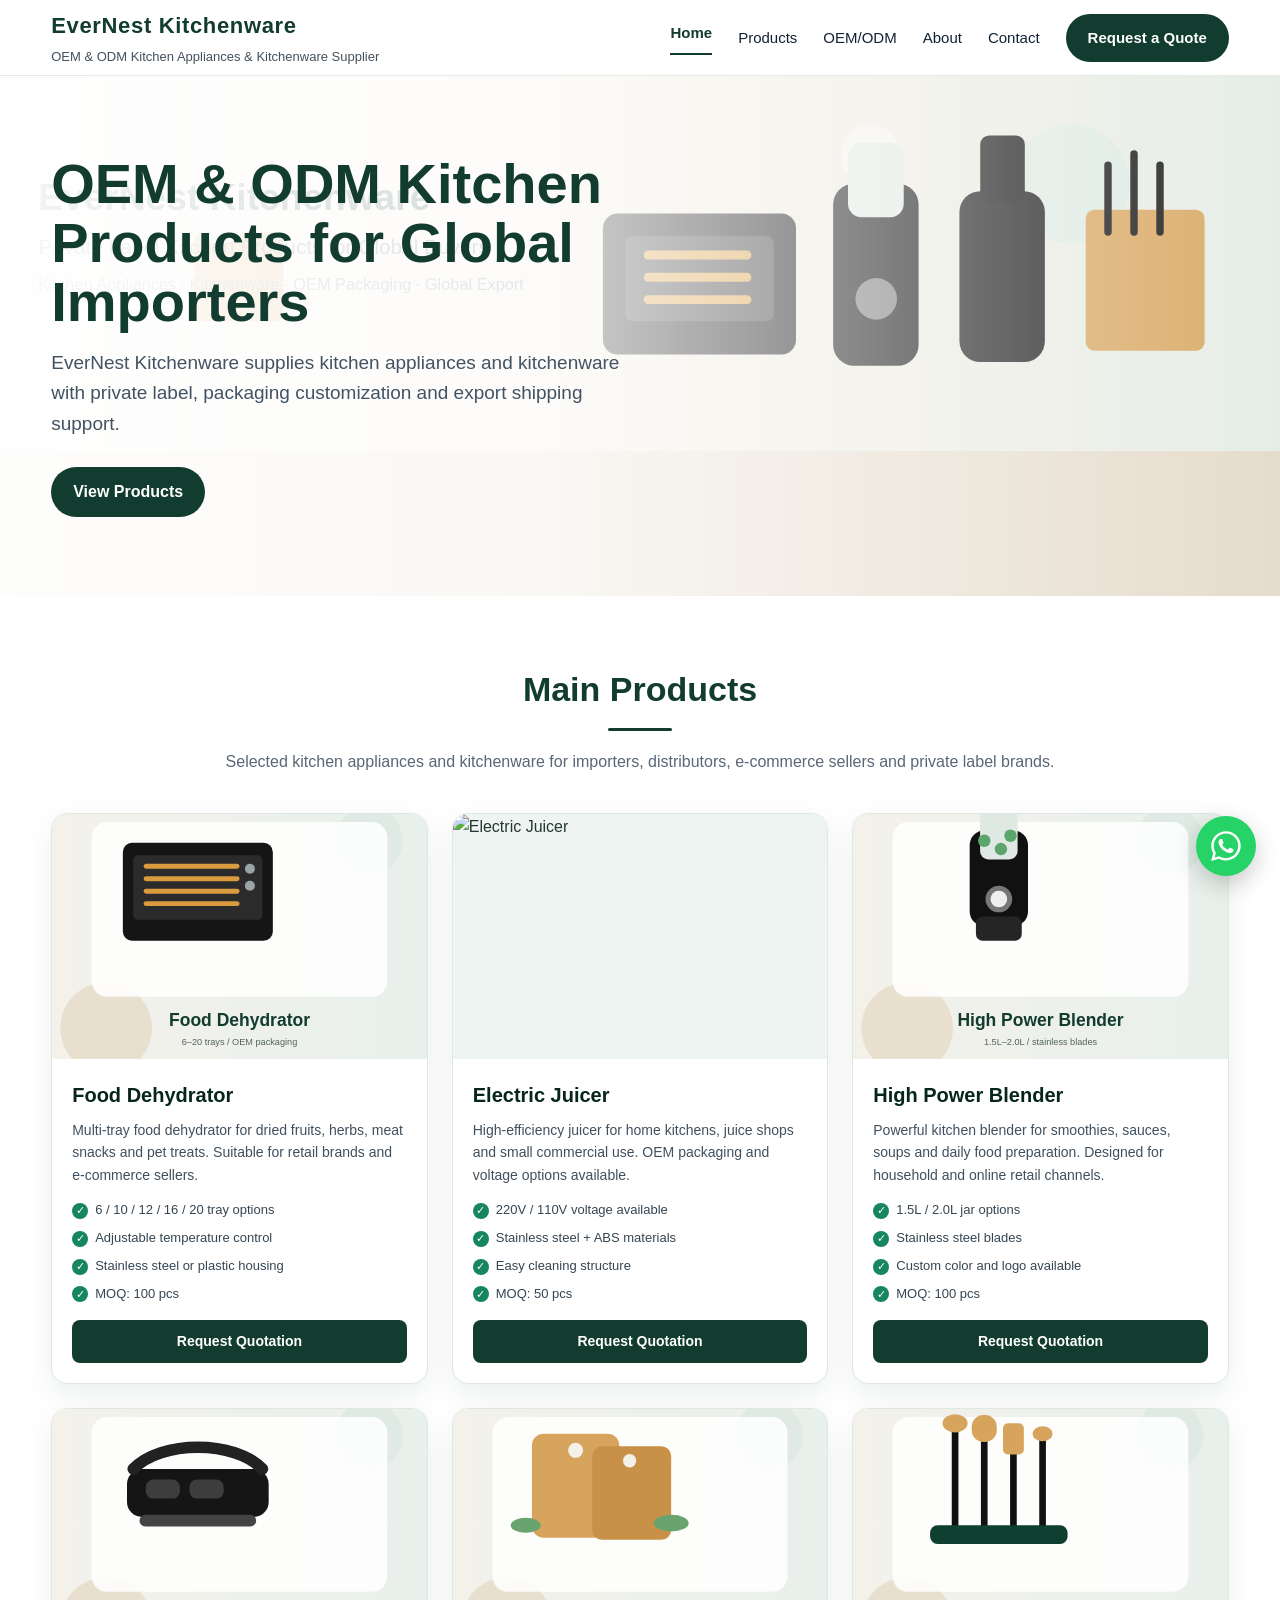
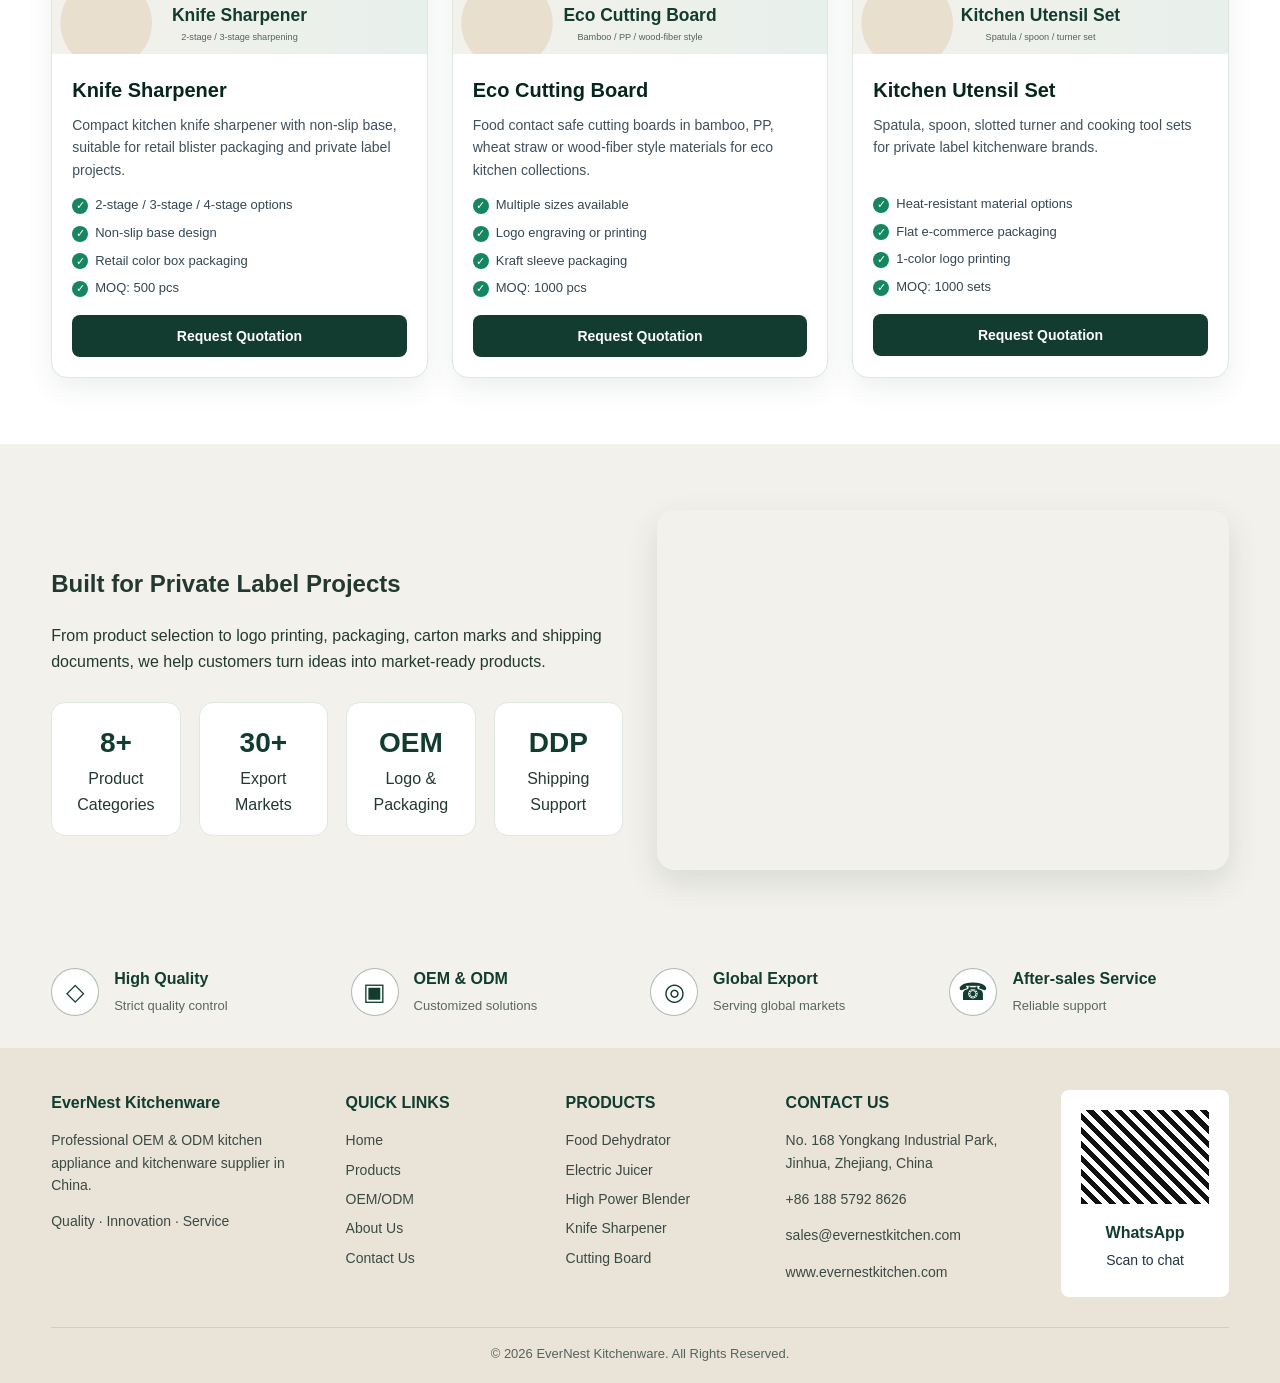
==== commit 2df77150: "Add files via upload" ====
--- a/index.html
+++ b/index.html
@@ -1 +1 @@
-<!DOCTYPE html><html lang="en"><head><meta charset="UTF-8"><meta name="viewport" content="width=device-width,initial-scale=1.0"><title>EverNest Kitchenware | Kitchen Appliance Manufacturer</title><meta name="description" content="EverNest Kitchenware supplies OEM and ODM kitchen appliances and kitchenware for global importers."><link rel="stylesheet" href="assets/style.css"></head><body><header class="header"><div class="container nav"><a href="index.html" class="logo"><strong>EverNest Kitchenware</strong><span>OEM & ODM Kitchen Appliances & Kitchenware Supplier</span></a><div class="menu"><a href="index.html" class="active">Home</a><a href="products.html">Products</a><a href="oem-odm.html">OEM/ODM</a><a href="about.html">About</a><a href="contact.html">Contact</a><a class="quote-top" href="contact.html">Request a Quote</a></div></div></header><section class="hero-products"><div class="container"><h1>OEM & ODM Kitchen Products for Global Importers</h1><p>EverNest Kitchenware supplies kitchen appliances and kitchenware with private label, packaging customization and export shipping support.</p><a href="products.html" class="quote-top">View Products</a></div></section><section class="section"><div class="container"><div class="section-title"><h2>Main Products</h2><div class="title-line"></div><p>Selected kitchen appliances and kitchenware for importers, distributors, e-commerce sellers and private label brands.</p></div><div class="products-grid"><div class="product-card"><div class="product-img"><img src="https://source.unsplash.com/900x700/?food-dehydrator,dried-fruit" alt="Food Dehydrator"></div><div class="product-body"><h3>Food Dehydrator</h3><p>Multi-tray food dehydrator for dried fruits, herbs, meat snacks and pet treats. Suitable for retail brands and e-commerce sellers.</p><ul><li>6 / 10 / 12 / 16 / 20 tray options</li><li>Adjustable temperature control</li><li>Stainless steel or plastic housing</li><li>MOQ: 100 pcs</li></ul><a class="product-btn" href="contact.html">Request Quotation</a></div></div><div class="product-card"><div class="product-img"><img src="https://source.unsplash.com/900x700/?juicer,kitchen" alt="Electric Juicer"></div><div class="product-body"><h3>Electric Juicer</h3><p>High-efficiency juicer for home kitchens, juice shops and small commercial use. OEM packaging and voltage options available.</p><ul><li>220V / 110V voltage available</li><li>Stainless steel + ABS materials</li><li>Easy cleaning structure</li><li>MOQ: 50 pcs</li></ul><a class="product-btn" href="contact.html">Request Quotation</a></div></div><div class="product-card"><div class="product-img"><img src="https://source.unsplash.com/900x700/?blender,kitchen" alt="High Power Blender"></div><div class="product-body"><h3>High Power Blender</h3><p>Powerful kitchen blender for smoothies, sauces, soups and daily food preparation. Designed for household and online retail channels.</p><ul><li>1.5L / 2.0L jar options</li><li>Stainless steel blades</li><li>Custom color and logo available</li><li>MOQ: 100 pcs</li></ul><a class="product-btn" href="contact.html">Request Quotation</a></div></div><div class="product-card"><div class="product-img"><img src="https://source.unsplash.com/900x700/?knife-sharpener,kitchen" alt="Knife Sharpener"></div><div class="product-body"><h3>Knife Sharpener</h3><p>Compact kitchen knife sharpener with non-slip base, suitable for retail blister packaging and private label projects.</p><ul><li>2-stage / 3-stage / 4-stage options</li><li>Non-slip base design</li><li>Retail color box packaging</li><li>MOQ: 500 pcs</li></ul><a class="product-btn" href="contact.html">Request Quotation</a></div></div><div class="product-card"><div class="product-img"><img src="https://source.unsplash.com/900x700/?cutting-board,kitchen" alt="Eco Cutting Board"></div><div class="product-body"><h3>Eco Cutting Board</h3><p>Food contact safe cutting boards in bamboo, PP, wheat straw or wood-fiber style materials for eco kitchen collections.</p><ul><li>Multiple sizes available</li><li>Logo engraving or printing</li><li>Kraft sleeve packaging</li><li>MOQ: 1000 pcs</li></ul><a class="product-btn" href="contact.html">Request Quotation</a></div></div><div class="product-card"><div class="product-img"><img src="https://source.unsplash.com/900x700/?kitchen-utensils,cooking" alt="Kitchen Utensil Set"></div><div class="product-body"><h3>Kitchen Utensil Set</h3><p>Spatula, spoon, slotted turner and cooking tool sets for private label kitchenware brands.</p><ul><li>Heat-resistant material options</li><li>Flat e-commerce packaging</li><li>1-color logo printing</li><li>MOQ: 1000 sets</li></ul><a class="product-btn" href="contact.html">Request Quotation</a></div></div></div></div></section><section class="section light"><div class="container content-grid"><div><h2>Built for Private Label Projects</h2><p>From product selection to logo printing, packaging, carton marks and shipping documents, we help customers turn ideas into market-ready products.</p><div class="stat-grid"><div class="stat"><strong>8+</strong><span>Product Categories</span></div><div class="stat"><strong>30+</strong><span>Export Markets</span></div><div class="stat"><strong>OEM</strong><span>Logo & Packaging</span></div><div class="stat"><strong>DDP</strong><span>Shipping Support</span></div></div></div><div class="showcase-img" style="background-image:url('https://source.unsplash.com/1000x700/?factory,production')"></div></div></section><section class="advantages"><div class="container adv-grid"><div class="adv"><div class="adv-icon">◇</div><div><strong>High Quality</strong><span>Strict quality control</span></div></div><div class="adv"><div class="adv-icon">▣</div><div><strong>OEM & ODM</strong><span>Customized solutions</span></div></div><div class="adv"><div class="adv-icon">◎</div><div><strong>Global Export</strong><span>Serving global markets</span></div></div><div class="adv"><div class="adv-icon">☎</div><div><strong>After-sales Service</strong><span>Reliable support</span></div></div></div></section><footer class="footer"><div class="container footer-grid"><div><h4>EverNest Kitchenware</h4><p>Professional OEM & ODM kitchen appliance and kitchenware supplier in China.</p><p>Quality · Innovation · Service</p></div><div><h4>QUICK LINKS</h4><ul><li><a href="index.html">Home</a></li><li><a href="products.html">Products</a></li><li><a href="oem-odm.html">OEM/ODM</a></li><li><a href="about.html">About Us</a></li><li><a href="contact.html">Contact Us</a></li></ul></div><div><h4>PRODUCTS</h4><ul><li>Food Dehydrator</li><li>Electric Juicer</li><li>High Power Blender</li><li>Knife Sharpener</li><li>Cutting Board</li></ul></div><div><h4>CONTACT US</h4><p>No. 168 Yongkang Industrial Park, Jinhua, Zhejiang, China</p><p>+86 188 5792 8626</p><p>sales@evernestkitchen.com</p><p>www.evernestkitchen.com</p></div><div class="qr"><div class="qr-box"></div><strong>WhatsApp</strong><p style="color:#234;margin:4px 0 0">Scan to chat</p></div></div><div class="container copy">© 2026 EverNest Kitchenware. All Rights Reserved.</div></footer><a href="https://wa.me/8618857928626" target="_blank" class="floating-btn" title="WhatsApp Inquiry"><img src="assets/whatsapp-icon.svg" alt="WhatsApp"></a></body></html>+<!DOCTYPE html><html lang="en"><head><meta charset="UTF-8"><meta name="viewport" content="width=device-width,initial-scale=1.0"><title>EverNest Kitchenware | Kitchen Appliance Manufacturer</title><meta name="description" content="EverNest Kitchenware supplies OEM and ODM kitchen appliances and kitchenware for global importers."><link rel="stylesheet" href="assets/style.css"></head><body><header class="header"><div class="container nav"><a href="index.html" class="logo"><strong>EverNest Kitchenware</strong><span>OEM & ODM Kitchen Appliances & Kitchenware Supplier</span></a><div class="menu"><a href="index.html" class="active">Home</a><a href="products.html">Products</a><a href="oem-odm.html">OEM/ODM</a><a href="about.html">About</a><a href="contact.html">Contact</a><a class="quote-top" href="contact.html">Request a Quote</a></div></div></header><section class="hero-products"><div class="container"><h1>OEM & ODM Kitchen Products for Global Importers</h1><p>EverNest Kitchenware supplies kitchen appliances and kitchenware with private label, packaging customization and export shipping support.</p><a href="products.html" class="quote-top">View Products</a></div></section><section class="section"><div class="container"><div class="section-title"><h2>Main Products</h2><div class="title-line"></div><p>Selected kitchen appliances and kitchenware for importers, distributors, e-commerce sellers and private label brands.</p></div><div class="products-grid"><div class="product-card"><div class="product-img"><img src="assets/dehydrator.svg" alt="Food Dehydrator"></div><div class="product-body"><h3>Food Dehydrator</h3><p>Multi-tray food dehydrator for dried fruits, herbs, meat snacks and pet treats. Suitable for retail brands and e-commerce sellers.</p><ul><li>6 / 10 / 12 / 16 / 20 tray options</li><li>Adjustable temperature control</li><li>Stainless steel or plastic housing</li><li>MOQ: 100 pcs</li></ul><a class="product-btn" href="contact.html">Request Quotation</a></div></div><div class="product-card"><div class="product-img"><img src="assets/juicer.svg" alt="Electric Juicer"></div><div class="product-body"><h3>Electric Juicer</h3><p>High-efficiency juicer for home kitchens, juice shops and small commercial use. OEM packaging and voltage options available.</p><ul><li>220V / 110V voltage available</li><li>Stainless steel + ABS materials</li><li>Easy cleaning structure</li><li>MOQ: 50 pcs</li></ul><a class="product-btn" href="contact.html">Request Quotation</a></div></div><div class="product-card"><div class="product-img"><img src="assets/blender.svg" alt="High Power Blender"></div><div class="product-body"><h3>High Power Blender</h3><p>Powerful kitchen blender for smoothies, sauces, soups and daily food preparation. Designed for household and online retail channels.</p><ul><li>1.5L / 2.0L jar options</li><li>Stainless steel blades</li><li>Custom color and logo available</li><li>MOQ: 100 pcs</li></ul><a class="product-btn" href="contact.html">Request Quotation</a></div></div><div class="product-card"><div class="product-img"><img src="assets/sharpener.svg" alt="Knife Sharpener"></div><div class="product-body"><h3>Knife Sharpener</h3><p>Compact kitchen knife sharpener with non-slip base, suitable for retail blister packaging and private label projects.</p><ul><li>2-stage / 3-stage / 4-stage options</li><li>Non-slip base design</li><li>Retail color box packaging</li><li>MOQ: 500 pcs</li></ul><a class="product-btn" href="contact.html">Request Quotation</a></div></div><div class="product-card"><div class="product-img"><img src="assets/cutting-board.svg" alt="Eco Cutting Board"></div><div class="product-body"><h3>Eco Cutting Board</h3><p>Food contact safe cutting boards in bamboo, PP, wheat straw or wood-fiber style materials for eco kitchen collections.</p><ul><li>Multiple sizes available</li><li>Logo engraving or printing</li><li>Kraft sleeve packaging</li><li>MOQ: 1000 pcs</li></ul><a class="product-btn" href="contact.html">Request Quotation</a></div></div><div class="product-card"><div class="product-img"><img src="assets/utensils.svg" alt="Kitchen Utensil Set"></div><div class="product-body"><h3>Kitchen Utensil Set</h3><p>Spatula, spoon, slotted turner and cooking tool sets for private label kitchenware brands.</p><ul><li>Heat-resistant material options</li><li>Flat e-commerce packaging</li><li>1-color logo printing</li><li>MOQ: 1000 sets</li></ul><a class="product-btn" href="contact.html">Request Quotation</a></div></div></div></div></section><section class="section light"><div class="container content-grid"><div><h2>Built for Private Label Projects</h2><p>From product selection to logo printing, packaging, carton marks and shipping documents, we help customers turn ideas into market-ready products.</p><div class="stat-grid"><div class="stat"><strong>8+</strong><span>Product Categories</span></div><div class="stat"><strong>30+</strong><span>Export Markets</span></div><div class="stat"><strong>OEM</strong><span>Logo & Packaging</span></div><div class="stat"><strong>DDP</strong><span>Shipping Support</span></div></div></div><div class="showcase-img" style="background-image:url('assets/factory.svg')"></div></div></section><section class="advantages"><div class="container adv-grid"><div class="adv"><div class="adv-icon">◇</div><div><strong>High Quality</strong><span>Strict quality control</span></div></div><div class="adv"><div class="adv-icon">▣</div><div><strong>OEM & ODM</strong><span>Customized solutions</span></div></div><div class="adv"><div class="adv-icon">◎</div><div><strong>Global Export</strong><span>Serving global markets</span></div></div><div class="adv"><div class="adv-icon">☎</div><div><strong>After-sales Service</strong><span>Reliable support</span></div></div></div></section><footer class="footer"><div class="container footer-grid"><div><h4>EverNest Kitchenware</h4><p>Professional OEM & ODM kitchen appliance and kitchenware supplier in China.</p><p>Quality · Innovation · Service</p></div><div><h4>QUICK LINKS</h4><ul><li><a href="index.html">Home</a></li><li><a href="products.html">Products</a></li><li><a href="oem-odm.html">OEM/ODM</a></li><li><a href="about.html">About Us</a></li><li><a href="contact.html">Contact Us</a></li></ul></div><div><h4>PRODUCTS</h4><ul><li>Food Dehydrator</li><li>Electric Juicer</li><li>High Power Blender</li><li>Knife Sharpener</li><li>Cutting Board</li></ul></div><div><h4>CONTACT US</h4><p>No. 168 Yongkang Industrial Park, Jinhua, Zhejiang, China</p><p>+86 188 5792 8626</p><p>sales@evernestkitchen.com</p><p>www.evernestkitchen.com</p></div><div class="qr"><div class="qr-box"></div><strong>WhatsApp</strong><p style="color:#234;margin:4px 0 0">Scan to chat</p></div></div><div class="container copy">© 2026 EverNest Kitchenware. All Rights Reserved.</div></footer><a href="https://wa.me/8618857928626" target="_blank" class="floating-btn" title="WhatsApp Inquiry"><img src="assets/whatsapp-icon.svg" alt="WhatsApp"></a></body></html>
--- a/assets/style.css
+++ b/assets/style.css
@@ -2,66 +2,24 @@
 *{box-sizing:border-box}
 :root{--green:#123C2F;--green2:#0D2E24;--cream:#F3F1EB;--champagne:#EAE4D8;--text:#243832;--muted:#5b6b65;--line:#dfe7e2}
 body{margin:0;font-family:Arial,Helvetica,sans-serif;color:var(--text);line-height:1.6;background:#fff}
-a{text-decoration:none;color:inherit}
-.container{width:min(1180px,92%);margin:auto}
+a{text-decoration:none;color:inherit}.container{width:min(1180px,92%);margin:auto}
 .header{height:76px;background:#fff;border-bottom:1px solid #e5ece8;position:sticky;top:0;z-index:20}
 .nav{height:76px;display:flex;align-items:center;justify-content:space-between}
-.logo strong{display:block;font-size:22px;letter-spacing:.03em;color:var(--green)}
-.logo span{font-size:13px;color:#44515d}
-.menu{display:flex;align-items:center;gap:26px;font-size:15px}
-.menu a{color:#112235}
-.menu .active{color:var(--green);font-weight:700;border-bottom:2px solid var(--green);padding-bottom:8px}
+.logo strong{display:block;font-size:22px;letter-spacing:.03em;color:var(--green)}.logo span{font-size:13px;color:#44515d}
+.menu{display:flex;align-items:center;gap:26px;font-size:15px}.menu a{color:#112235}.menu .active{color:var(--green);font-weight:700;border-bottom:2px solid var(--green);padding-bottom:8px}
 .quote-top{background:var(--green);color:#fff!important;border-radius:28px;padding:12px 22px;font-weight:700;display:inline-block}
-.hero-products{min-height:470px;background:linear-gradient(90deg,rgba(255,255,255,.96) 0%,rgba(255,255,255,.82) 42%,rgba(255,255,255,.16) 100%),url('https://source.unsplash.com/1600x900/?modern-kitchen,kitchenware');background-size:cover;background-position:center;display:flex;align-items:center}
-.hero-products h1{font-size:54px;line-height:1.05;margin:0 0 16px;color:var(--green);max-width:690px}
-.hero-products p{font-size:19px;color:#415363;max-width:570px;margin:0 0 28px}
-.breadcrumb{font-size:14px;color:#506273}
-.breadcrumb b{color:var(--green)}
-.section{padding:66px 0}
-.light{background:var(--cream)}
-.section-title{text-align:center;margin-bottom:38px}
-.section-title h2{font-size:34px;margin:0;color:var(--green)}
-.title-line{width:64px;height:3px;background:var(--green);margin:12px auto 18px;border-radius:10px}
-.section-title p{color:#596776;margin:0}
-.products-grid{display:grid;grid-template-columns:repeat(3,1fr);gap:24px}
-.product-card{background:#fff;border:1px solid var(--line);border-radius:16px;overflow:hidden;box-shadow:0 10px 28px rgba(18,60,47,.08);transition:.25s}
-.product-card:hover{transform:translateY(-6px);box-shadow:0 18px 42px rgba(18,60,47,.14)}
-.product-img{height:245px;background:#eef4f1;overflow:hidden}
-.product-img img{width:100%;height:100%;object-fit:cover;display:block}
-.product-body{padding:20px}
-.product-body h3{margin:0 0 8px;font-size:20px;color:#06251d}
-.product-body p{margin:0 0 14px;color:#40505e;font-size:14px;min-height:66px}
-.product-body ul{padding:0;margin:0 0 16px;list-style:none}
-.product-body li{font-size:13px;margin:7px 0;color:#354653}
-.product-body li:before{content:"✓";display:inline-flex;align-items:center;justify-content:center;width:16px;height:16px;margin-right:7px;background:#16865f;color:white;border-radius:50%;font-size:11px}
+.hero-products{min-height:520px;background:linear-gradient(90deg,rgba(255,255,255,.95) 0%,rgba(255,255,255,.82) 42%,rgba(255,255,255,.08) 100%),url('hero-banner.svg');background-size:cover;background-position:center;display:flex;align-items:center}
+.hero-products h1{font-size:56px;line-height:1.05;margin:0 0 16px;color:var(--green);max-width:720px}
+.hero-products p{font-size:19px;color:#415363;max-width:570px;margin:0 0 28px}.breadcrumb{font-size:14px;color:#506273}.breadcrumb b{color:var(--green)}
+.section{padding:66px 0}.light{background:var(--cream)}.section-title{text-align:center;margin-bottom:38px}.section-title h2{font-size:34px;margin:0;color:var(--green)}
+.title-line{width:64px;height:3px;background:var(--green);margin:12px auto 18px;border-radius:10px}.section-title p{color:#596776;margin:0}
+.products-grid{display:grid;grid-template-columns:repeat(3,1fr);gap:24px}.product-card{background:#fff;border:1px solid var(--line);border-radius:16px;overflow:hidden;box-shadow:0 10px 28px rgba(18,60,47,.08);transition:.25s}.product-card:hover{transform:translateY(-6px);box-shadow:0 18px 42px rgba(18,60,47,.14)}
+.product-img{height:245px;background:#eef4f1;overflow:hidden}.product-img img{width:100%;height:100%;object-fit:cover;display:block}
+.product-body{padding:20px}.product-body h3{margin:0 0 8px;font-size:20px;color:#06251d}.product-body p{margin:0 0 14px;color:#40505e;font-size:14px;min-height:66px}
+.product-body ul{padding:0;margin:0 0 16px;list-style:none}.product-body li{font-size:13px;margin:7px 0;color:#354653}.product-body li:before{content:"✓";display:inline-flex;align-items:center;justify-content:center;width:16px;height:16px;margin-right:7px;background:#16865f;color:white;border-radius:50%;font-size:11px}
 .product-btn{display:block;text-align:center;background:var(--green);color:#fff;border-radius:8px;padding:10px 12px;font-size:14px;font-weight:700}
-.advantages{background:var(--cream);color:var(--green);padding:30px 0}
-.adv-grid{display:grid;grid-template-columns:repeat(4,1fr);gap:20px}
-.adv{display:flex;gap:15px;align-items:center}
-.adv-icon{width:48px;height:48px;border:1px solid rgba(18,60,47,.35);border-radius:50%;display:flex;align-items:center;justify-content:center;font-size:24px;color:var(--green);background:#fff}
-.adv strong{display:block;color:var(--green)}
-.adv span{font-size:13px;color:#586861}
-.footer{background:var(--champagne);color:#3A4A43;padding:42px 0 18px}
-.footer-grid{display:grid;grid-template-columns:1.4fr 1fr 1fr 1.3fr .9fr;gap:34px}
-.footer h4{margin:0 0 14px;color:#123C2F}
-.footer p,.footer a,.footer li{color:#3A4A43;font-size:14px}
-.footer ul{padding:0;margin:0;list-style:none}
-.footer li{margin:7px 0}
-.qr{background:white;color:#123c2f;border-radius:8px;padding:12px;text-align:center}
-.qr-box{height:110px;background:repeating-linear-gradient(45deg,#111 0 5px,#fff 5px 10px);border:8px solid #fff;margin-bottom:8px}
-.copy{text-align:center;color:#55635d;font-size:13px;border-top:1px solid rgba(18,60,47,.12);margin-top:30px;padding-top:16px}
-.page-hero{padding:86px 0;background:var(--cream)}
-.page-hero h1{font-size:46px;margin:0 0 10px;color:var(--green)}
-.page-hero p{font-size:18px;color:#5b6b65;max-width:720px}
-.content-grid{display:grid;grid-template-columns:1fr 1fr;gap:34px;align-items:center}
-.box{border:1px solid var(--line);border-radius:16px;padding:28px;background:#fff;box-shadow:0 8px 24px rgba(18,60,47,.06)}
-.showcase-img{height:360px;border-radius:18px;background-size:cover;background-position:center;box-shadow:0 12px 32px rgba(18,60,47,.12)}
-.contact-grid{display:grid;grid-template-columns:1fr 1fr;gap:28px}
-.stat-grid{display:grid;grid-template-columns:repeat(4,1fr);gap:18px;margin-top:28px}
-.stat{background:#fff;border:1px solid var(--line);border-radius:14px;padding:18px;text-align:center}
-.stat strong{display:block;font-size:28px;color:var(--green)}
-.floating-btn{position:fixed;right:24px;bottom:24px;background:#25D366;color:#fff;border-radius:50%;width:60px;height:60px;display:flex;align-items:center;justify-content:center;box-shadow:0 8px 24px rgba(0,0,0,.2);z-index:9999;transition:.3s}
-.floating-btn:hover{transform:scale(1.08)}
-.floating-btn img{width:34px;height:34px;display:block}
-@media(max-width:1000px){.products-grid{grid-template-columns:repeat(2,1fr)}.footer-grid,.adv-grid,.stat-grid{grid-template-columns:repeat(2,1fr)}}
-@media(max-width:760px){.header,.nav{height:auto}.nav{padding:14px 0;align-items:flex-start;flex-direction:column;gap:12px}.menu{flex-wrap:wrap;gap:14px}.hero-products h1{font-size:38px}.hero-products{min-height:520px}.products-grid,.footer-grid,.adv-grid,.content-grid,.contact-grid,.stat-grid{grid-template-columns:1fr}.product-img{height:260px}}
+.advantages{background:var(--cream);color:var(--green);padding:30px 0}.adv-grid{display:grid;grid-template-columns:repeat(4,1fr);gap:20px}.adv{display:flex;gap:15px;align-items:center}.adv-icon{width:48px;height:48px;border:1px solid rgba(18,60,47,.35);border-radius:50%;display:flex;align-items:center;justify-content:center;font-size:24px;color:var(--green);background:#fff}.adv strong{display:block;color:var(--green)}.adv span{font-size:13px;color:#586861}
+.footer{background:var(--champagne);color:#3A4A43;padding:42px 0 18px}.footer-grid{display:grid;grid-template-columns:1.4fr 1fr 1fr 1.3fr .9fr;gap:34px}.footer h4{margin:0 0 14px;color:#123C2F}.footer p,.footer a,.footer li{color:#3A4A43;font-size:14px}.footer ul{padding:0;margin:0;list-style:none}.footer li{margin:7px 0}.qr{background:white;color:#123c2f;border-radius:8px;padding:12px;text-align:center}.qr-box{height:110px;background:repeating-linear-gradient(45deg,#111 0 5px,#fff 5px 10px);border:8px solid #fff;margin-bottom:8px}.copy{text-align:center;color:#55635d;font-size:13px;border-top:1px solid rgba(18,60,47,.12);margin-top:30px;padding-top:16px}
+.page-hero{padding:86px 0;background:var(--cream)}.page-hero h1{font-size:46px;margin:0 0 10px;color:var(--green)}.page-hero p{font-size:18px;color:#5b6b65;max-width:720px}.content-grid{display:grid;grid-template-columns:1fr 1fr;gap:34px;align-items:center}.box{border:1px solid var(--line);border-radius:16px;padding:28px;background:#fff;box-shadow:0 8px 24px rgba(18,60,47,.06)}.showcase-img{height:360px;border-radius:18px;background-size:cover;background-position:center;box-shadow:0 12px 32px rgba(18,60,47,.12)}.contact-grid{display:grid;grid-template-columns:1fr 1fr;gap:28px}.stat-grid{display:grid;grid-template-columns:repeat(4,1fr);gap:18px;margin-top:28px}.stat{background:#fff;border:1px solid var(--line);border-radius:14px;padding:18px;text-align:center}.stat strong{display:block;font-size:28px;color:var(--green)}
+.floating-btn{position:fixed;right:24px;bottom:24px;background:#25D366;color:#fff;border-radius:50%;width:60px;height:60px;display:flex;align-items:center;justify-content:center;box-shadow:0 8px 24px rgba(0,0,0,.2);z-index:9999;transition:.3s}.floating-btn:hover{transform:scale(1.08)}.floating-btn img{width:34px;height:34px;display:block}
+@media(max-width:1000px){.products-grid{grid-template-columns:repeat(2,1fr)}.footer-grid,.adv-grid,.stat-grid{grid-template-columns:repeat(2,1fr)}}@media(max-width:760px){.header,.nav{height:auto}.nav{padding:14px 0;align-items:flex-start;flex-direction:column;gap:12px}.menu{flex-wrap:wrap;gap:14px}.hero-products h1{font-size:38px}.hero-products{min-height:520px}.products-grid,.footer-grid,.adv-grid,.content-grid,.contact-grid,.stat-grid{grid-template-columns:1fr}.product-img{height:260px}}
